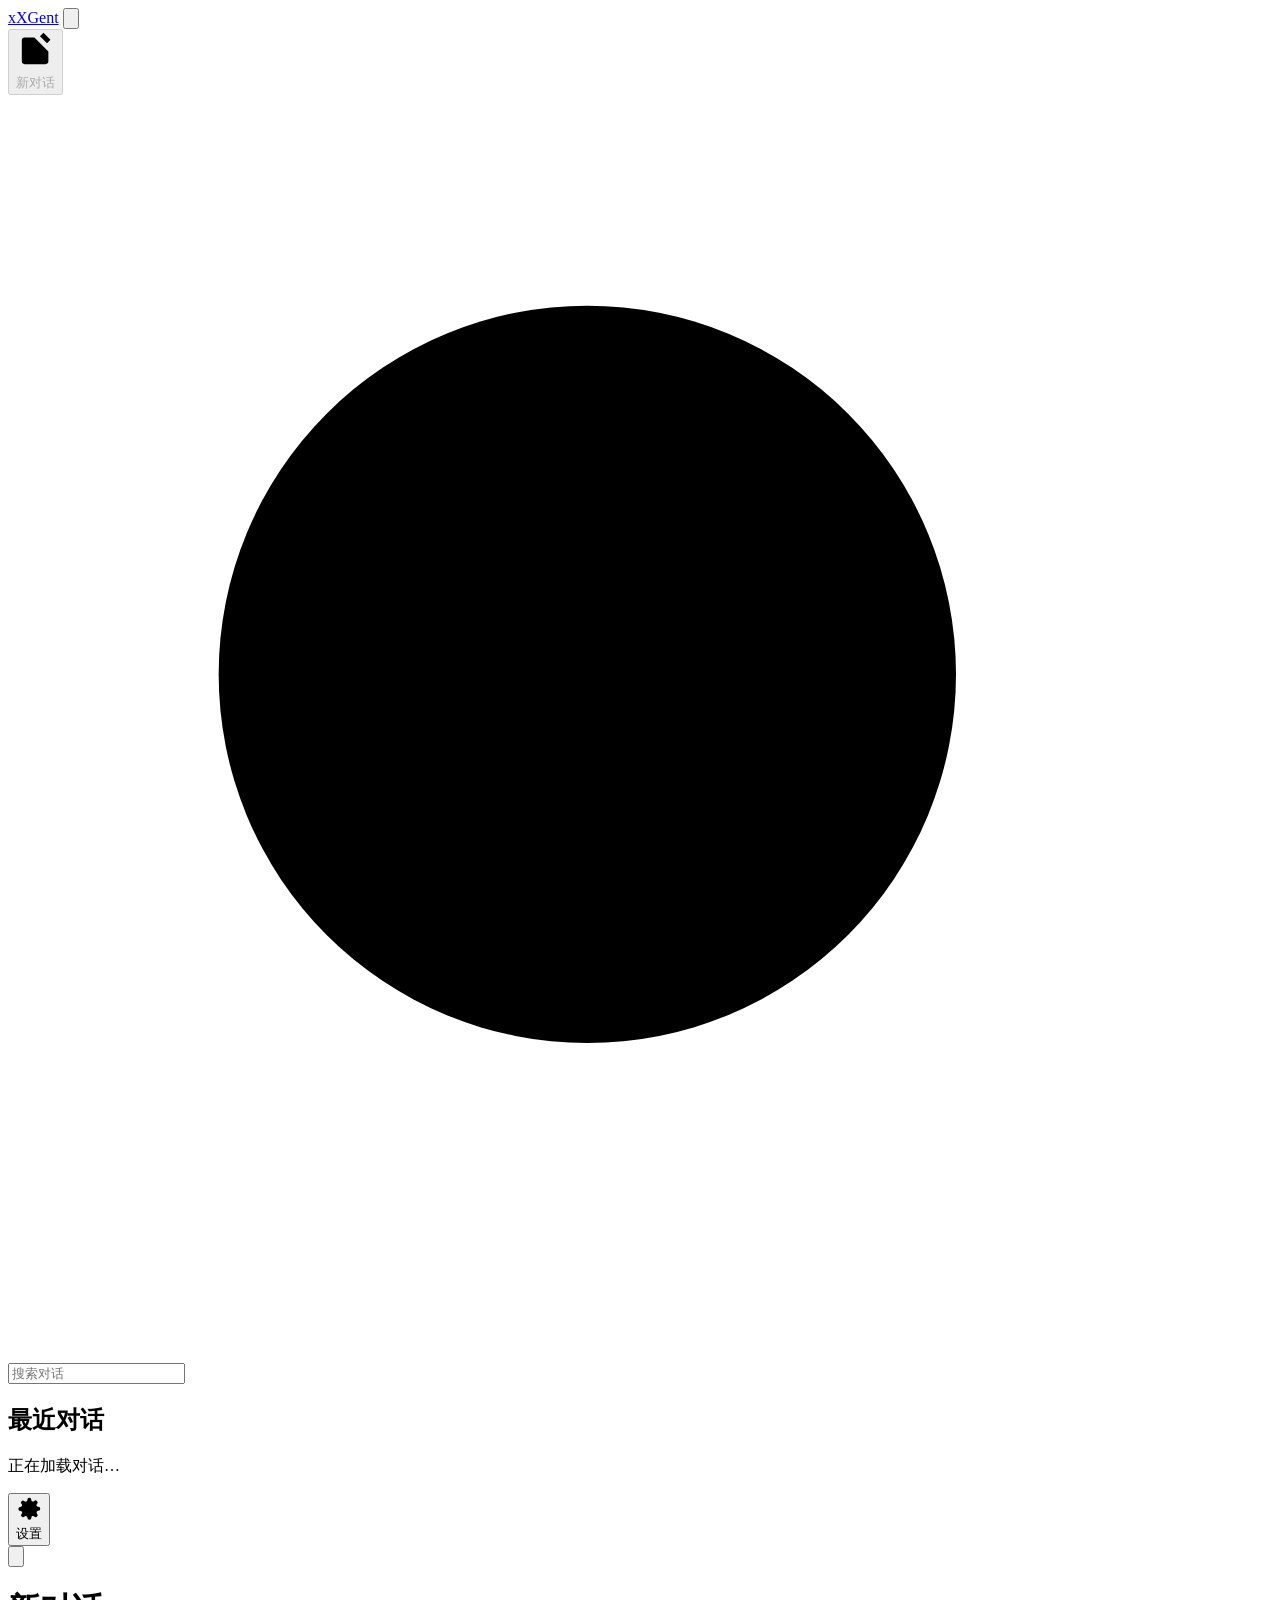
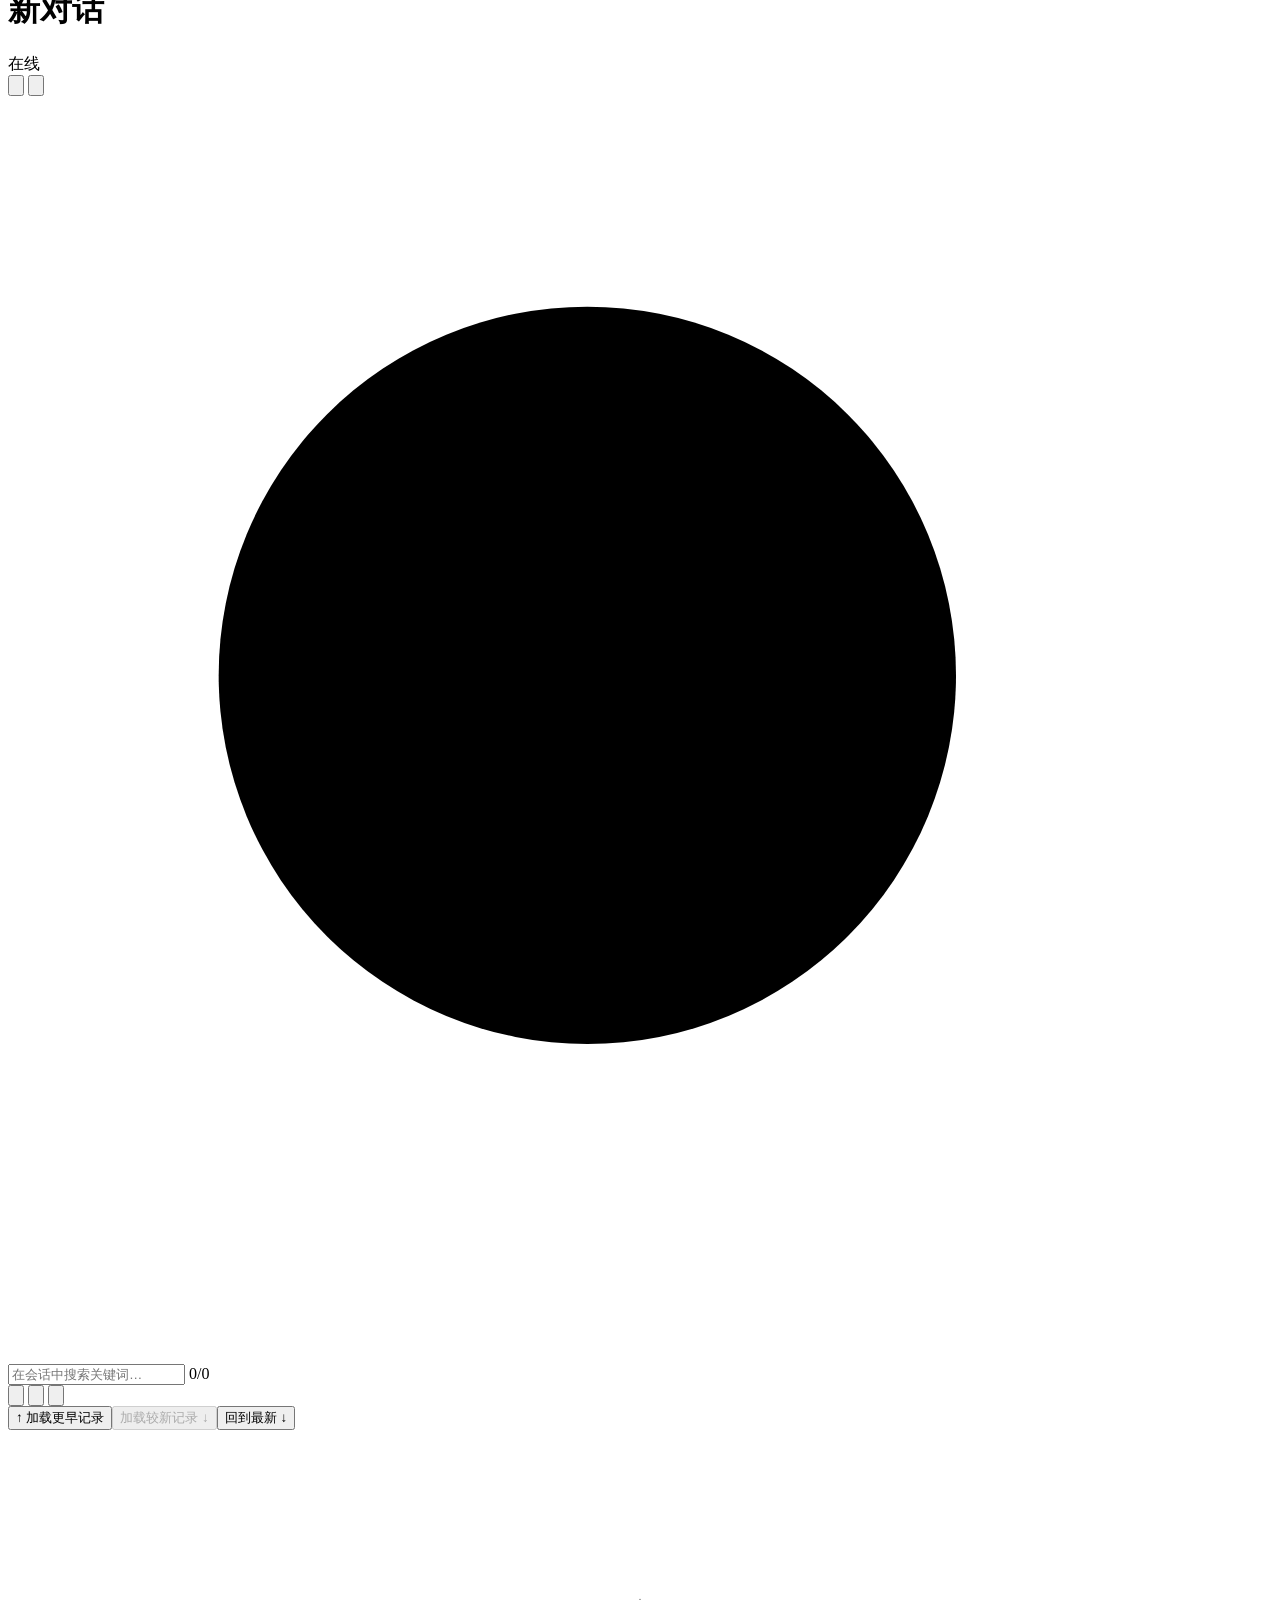
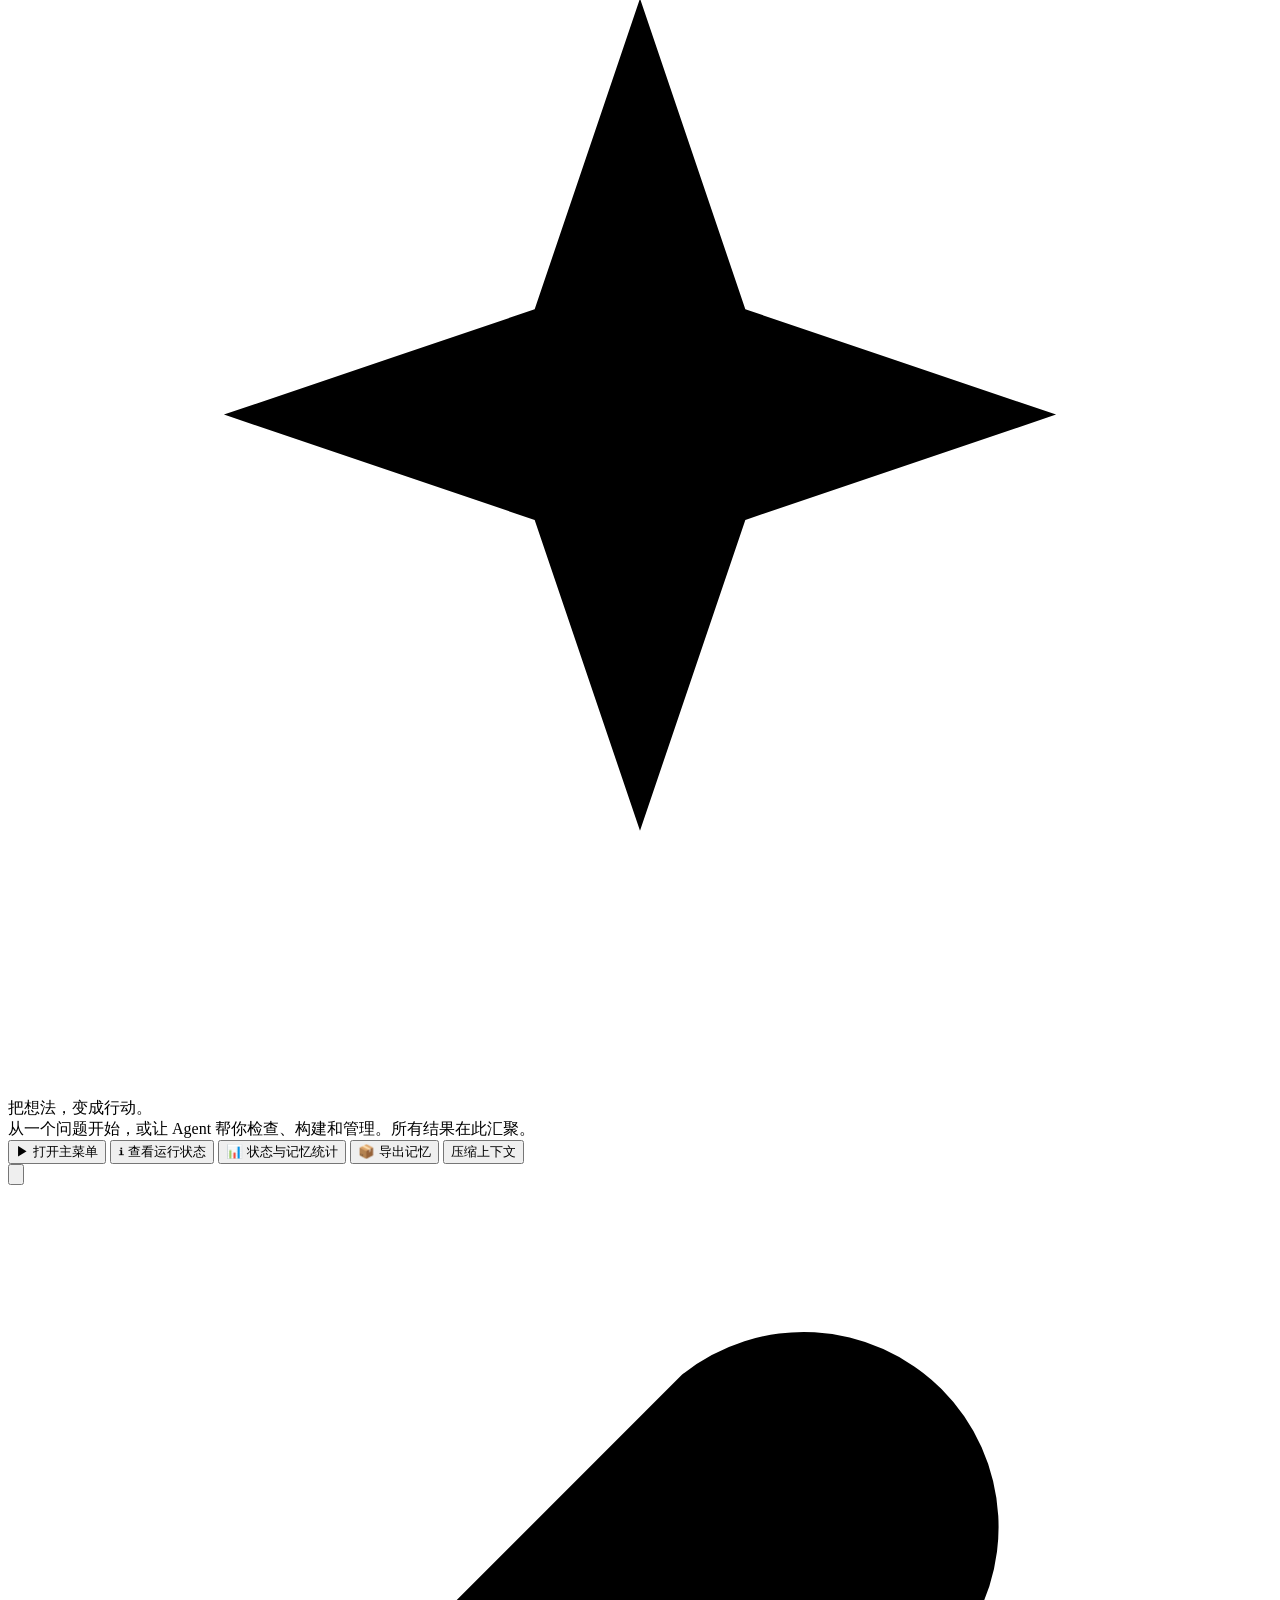
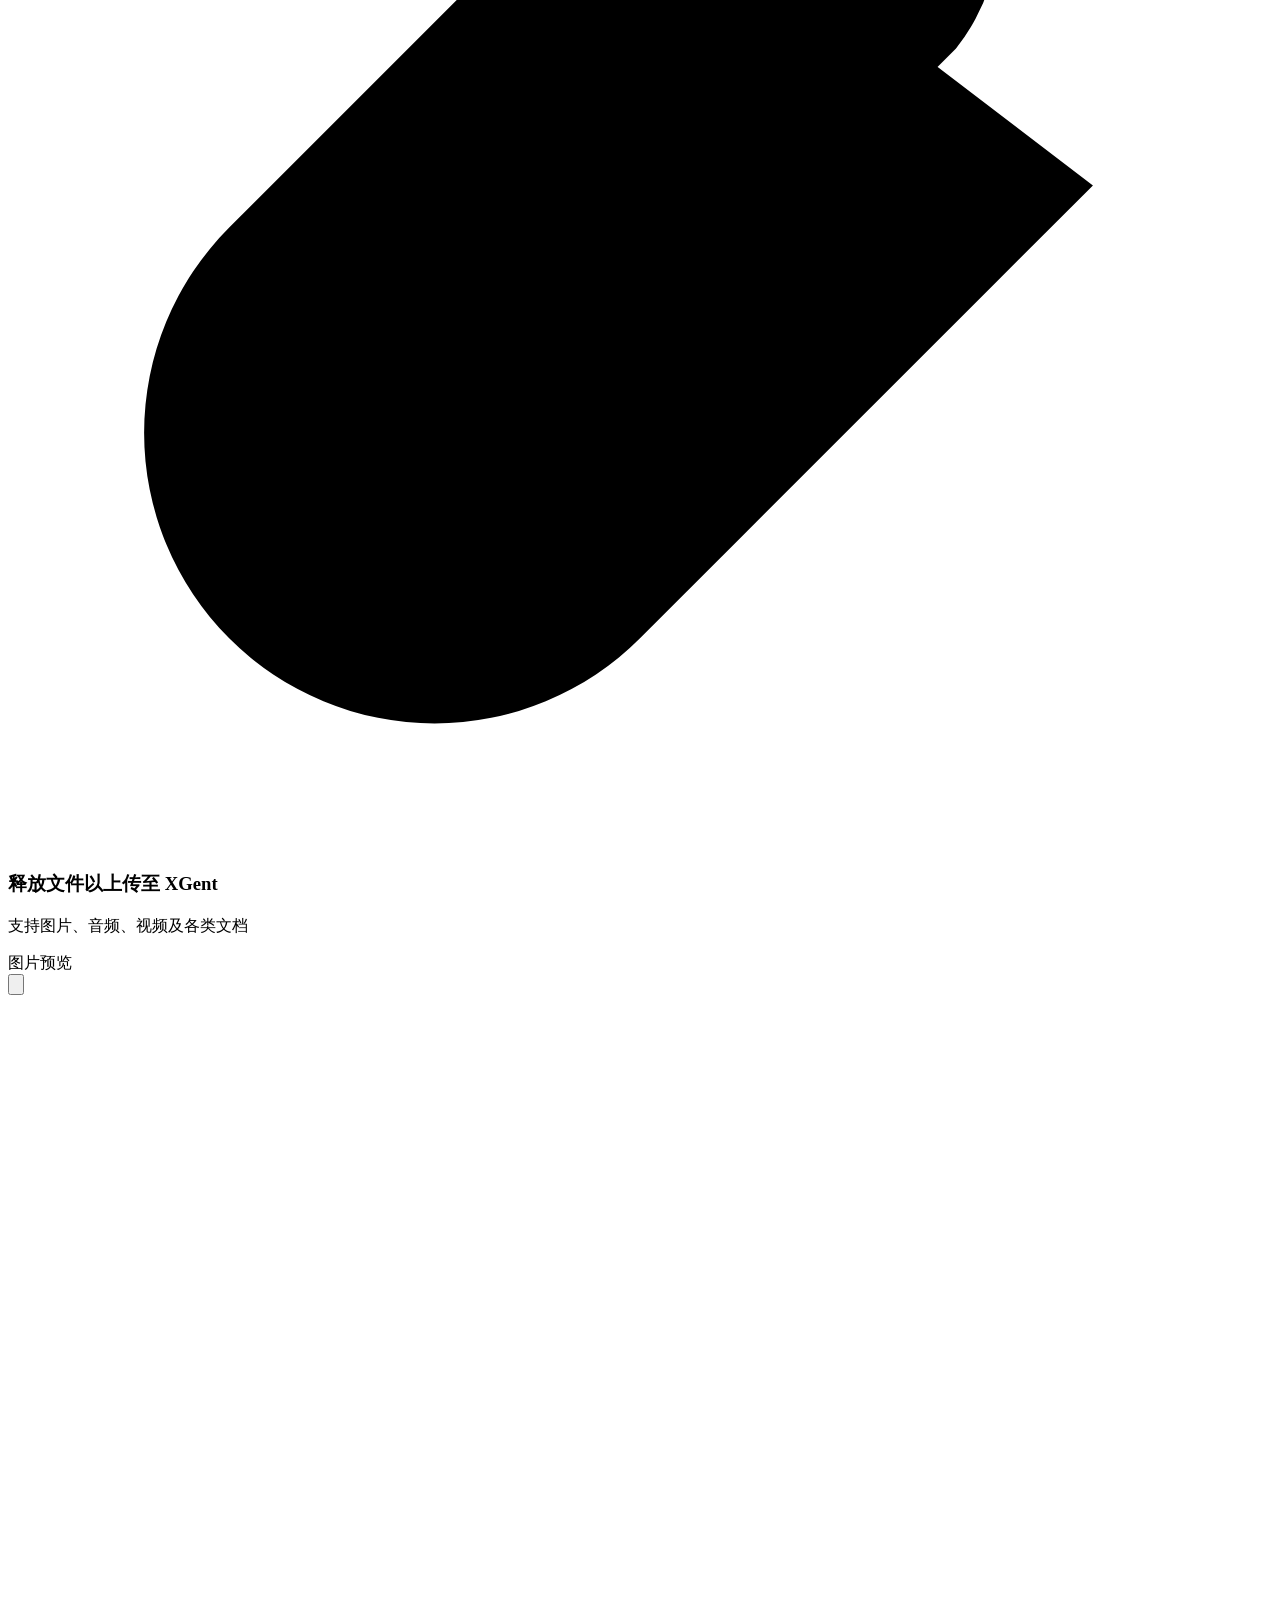
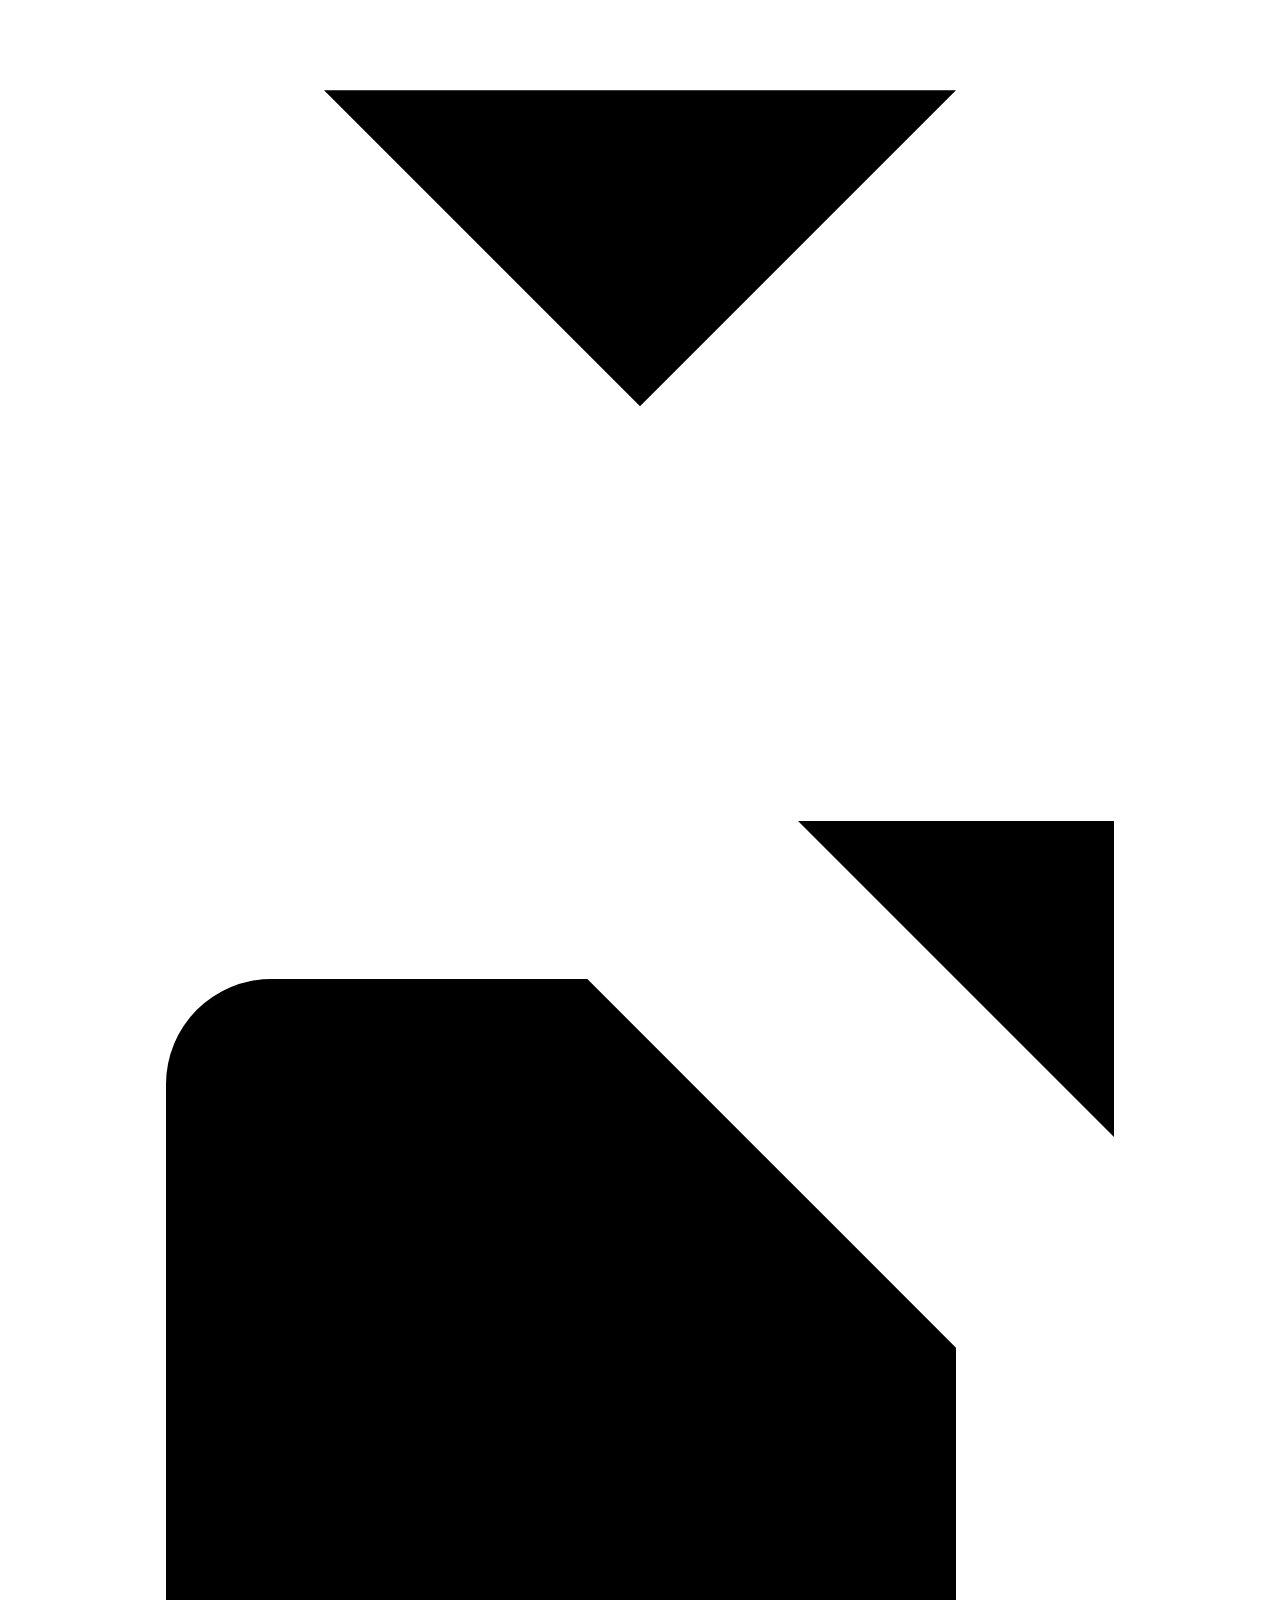
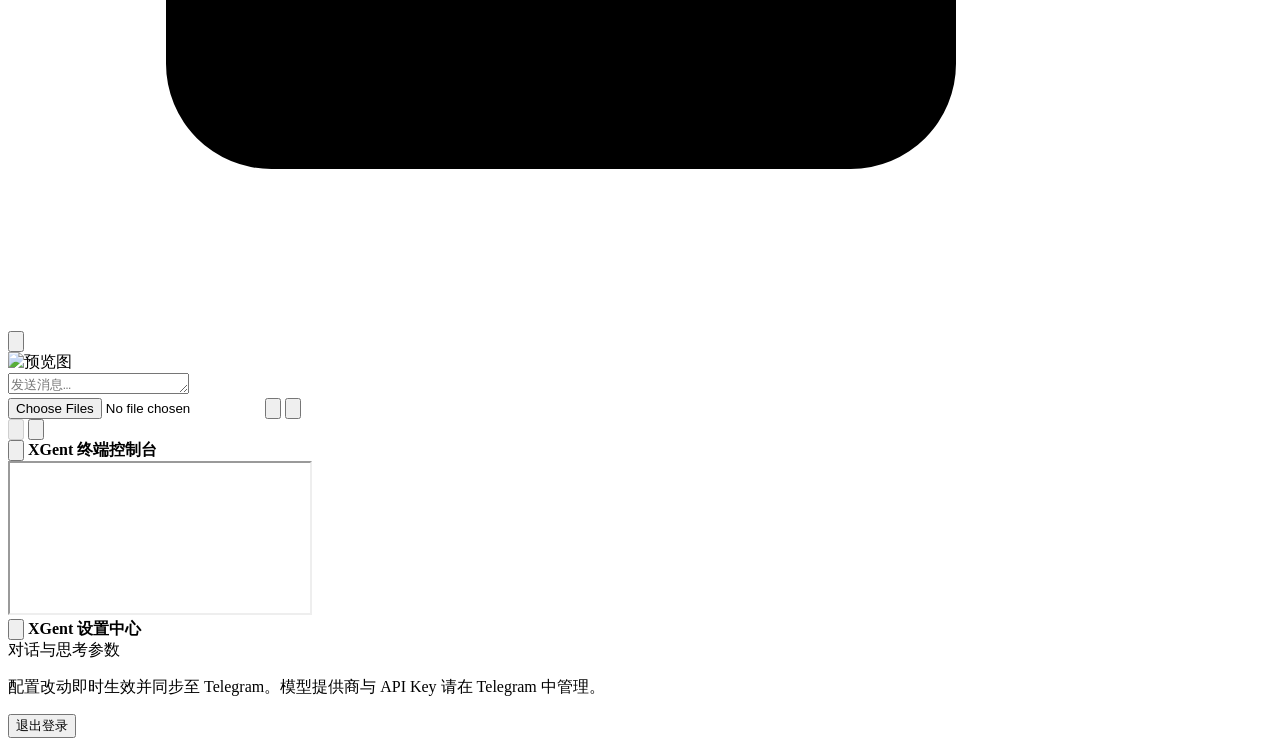
==== xgent_app/webui/index.html @ 4359e03e "改进 Web 排版与同步，支持三端消息排队及安全续接 合并原 f9a0527：保留 Web 排版、历史预加载、更新卡片原地操作、当前回复中途同步、可编辑附件与根级技能索引改进。新增 SQLite 文本" ====
<!DOCTYPE html>
<html lang="zh-CN">
<head>
<meta charset="utf-8">
<meta name="viewport" content="width=device-width, initial-scale=1, viewport-fit=cover">
<title>XGent Web Chat</title>
<script src="/vendor/telegram-web-app.js"></script>
<script src="/vendor/marked.umd.js"></script>
<link rel="stylesheet" href="/assets/chat.css">
<link rel="stylesheet" href="/assets/workbench.css">
<link rel="stylesheet" href="/assets/conversations.css">
<link rel="stylesheet" href="/assets/reading.css">
<link rel="stylesheet" href="/assets/knowledge.css">
</head>
<body data-page="chat">

<!-- SVG 精致图标库 -->
<svg width="0" height="0" style="position:absolute" aria-hidden="true">
  <defs>
    <g id="i-menu"><path d="M3.5 7h17M3.5 12h17M3.5 17h11"/></g>
    <g id="i-moon"><path d="M20.2 14.6A8.4 8.4 0 1 1 9.4 3.8a6.8 6.8 0 0 0 10.8 10.8Z"/></g>
    <g id="i-sun"><circle cx="12" cy="12" r="4"/><path d="M12 2.6v2M12 19.4v2M4.9 4.9l1.4 1.4M17.7 17.7l1.4 1.4M2.6 12h2M19.4 12h2M4.9 19.1l1.4-1.4M17.7 6.3l1.4-1.4"/></g>
    <g id="i-terminal"><rect x="2.7" y="4.2" width="18.6" height="15.6" rx="4"/><path d="m7.2 10 2.6 2.6-2.6 2.6M13.2 15.2h3.8"/></g>
    <g id="i-settings"><path d="M12 15.2a3.2 3.2 0 1 0 0-6.4 3.2 3.2 0 0 0 0 6.4Z"/><path d="M19.1 14.6a1.5 1.5 0 0 0 .3 1.65l.05.06a1.85 1.85 0 1 1-2.62 2.62l-.05-.06a1.5 1.5 0 0 0-1.65-.3 1.5 1.5 0 0 0-.91 1.37v.16a1.85 1.85 0 0 1-3.7 0v-.09a1.5 1.5 0 0 0-.98-1.37 1.5 1.5 0 0 0-1.65.3l-.06.06a1.85 1.85 0 1 1-2.62-2.62l.06-.06a1.5 1.5 0 0 0 .3-1.65 1.5 1.5 0 0 0-1.37-.9h-.16a1.85 1.85 0 0 1 0-3.7h.09a1.5 1.5 0 0 0 1.37-.99 1.5 1.5 0 0 0-.3-1.65l-.06-.05a1.85 1.85 0 1 1 2.62-2.62l.06.05a1.5 1.5 0 0 0 1.65.3h.07a1.5 1.5 0 0 0 .91-1.37v-.16a1.85 1.85 0 1 1 3.7 0v.09a1.5 1.5 0 0 0 .91 1.37 1.5 1.5 0 0 0 1.65-.3l.05-.05a1.85 1.85 0 1 1 2.62 2.62l-.05.06a1.5 1.5 0 0 0-.3 1.65v.07a1.5 1.5 0 0 0 1.37.91h.16a1.85 1.85 0 0 1 0 3.7h-.09a1.5 1.5 0 0 0-1.37.91Z"/></g>
    <g id="i-attach"><path d="M20.6 11.4 12 20a5.5 5.5 0 0 1-7.8-7.8l8.6-8.6a3.7 3.7 0 0 1 5.2 5.2l-8.6 8.6a1.85 1.85 0 0 1-2.6-2.6l7.9-7.9"/></g>
    <g id="i-send"><path d="M12 19.4V5.2M5.9 11.3 12 5.2l6.1 6.1"/></g>
    <g id="i-stop"><rect x="7" y="7" width="10" height="10" rx="2.6" fill="currentColor" stroke="none"/></g>
    <g id="i-close"><path d="M6.4 6.4 17.6 17.6M17.6 6.4 6.4 17.6"/></g>
    <g id="i-down"><path d="M12 4.8v14.4M6 13.2l6 6 6-6"/></g>
    <g id="i-up"><path d="M12 19.2V4.8M6 10.8l6-6 6 6"/></g>
    <g id="i-chev"><path d="m6.5 9.5 5.5 5.5 5.5-5.5"/></g>
    <g id="i-copy"><rect x="9.2" y="9.2" width="11.3" height="11.3" rx="2.8"/><path d="M5.6 14.8H5a2.5 2.5 0 0 1-2.5-2.5V5a2.5 2.5 0 0 1 2.5-2.5h7.3A2.5 2.5 0 0 1 14.8 5v.6"/></g>
    <g id="i-check"><path d="m5 12.6 4.6 4.6L19 6.6"/></g>
    <g id="i-spark"><path d="M12 3.2 14 9.1l5.9 2-5.9 2-2 5.9-2-5.9-5.9-2 5.9-2 2-5.9Z"/></g>
    <g id="i-search"><circle cx="11" cy="11" r="7"/><path d="m20 20-3.5-3.5"/></g>
    <g id="i-quote"><path d="M3 11V7a4 4 0 0 1 4-4h1M3 11a4 4 0 0 0 4 4h1v-4H3ZM13 11V7a4 4 0 0 1 4-4h1M13 11a4 4 0 0 0 4 4h1v-4h-5Z"/></g>
    <g id="i-speaker"><path d="M11 5 6 9H2v6h4l5 4V5ZM15.5 8.5a5 5 0 0 1 0 7M19 5a9 9 0 0 1 0 14"/></g>
    <g id="i-wrap"><path d="M4 6h16M4 12h13a3 3 0 0 1 0 6H11m2-3-3 3 3 3M4 18h3"/></g>
    <g id="i-zoom-in"><circle cx="11" cy="11" r="7"/><path d="m20 20-3.5-3.5M11 8v6M8 11h6"/></g>
    <g id="i-rotate"><path d="M21.5 2v6h-6M21.34 15.57a9 9 0 1 1-.57-8.38l6.67-5.19"/></g>
    <g id="i-external"><path d="M18 13v6a2 2 0 0 1-2 2H5a2 2 0 0 1-2-2V8a2 2 0 0 1 2-2h6M15 3h6v6M10 14 21 3"/></g>
  </defs>
</svg>

<aside id="wb-nav" aria-label="对话与工作台">
  <div class="conv-brand-row">
    <a class="wb-brand" href="#/chat"><span class="wb-mark">x</span><span>XGent</span></a>
    <button id="conversation-drawer-close" class="conv-icon-button" type="button" aria-label="关闭对话列表" title="关闭对话列表"><svg class="icon" viewBox="0 0 24 24" aria-hidden="true"><use href="#i-close"/></svg></button>
  </div>
  <button id="conversation-new" class="conv-new" type="button" disabled><svg class="icon" viewBox="0 0 24 24" aria-hidden="true"><path d="M13.5 5.5 18.5.5l5 5-5 5M16 3 5 14l-1 6 6-1L21 8M12 4H5a2 2 0 0 0-2 2v15a2 2 0 0 0 2 2h15a2 2 0 0 0 2-2v-7" transform="translate(1 0) scale(.86)"/></svg><span>新对话</span></button>
  <div class="conv-search-wrap">
    <svg class="icon" viewBox="0 0 24 24" aria-hidden="true"><use href="#i-search"/></svg>
    <input id="conversation-search" type="search" aria-label="搜索对话" placeholder="搜索对话" autocomplete="off" spellcheck="false">
    <button id="conversation-search-clear" class="conv-icon-button" type="button" aria-label="清除对话搜索" hidden><svg class="icon" viewBox="0 0 24 24" aria-hidden="true"><use href="#i-close"/></svg></button>
  </div>
  <div class="conv-section-head"><h2 id="conversation-list-title">最近对话</h2><button id="conversation-view-back" type="button" hidden>返回最近</button></div>
  <div id="conversation-sync-error" class="conv-sync-error" role="status" hidden></div>
  <div id="conversation-scroll" class="conv-scroll">
    <div id="conversation-list" aria-labelledby="conversation-list-title" aria-busy="true"><p class="conv-list-hint">正在加载对话…</p></div>
  </div>
  <div class="workspace-dock">
    <button id="workspace-settings" type="button" aria-label="设置与工作台" aria-haspopup="menu" aria-controls="workspace-menu" aria-expanded="false"><svg class="icon" viewBox="0 0 24 24" aria-hidden="true"><use href="#i-settings"/></svg><span>设置</span></button>
    <div id="workspace-menu" role="menu" aria-label="设置与工作台" hidden>
      <div class="workspace-menu-label">工作台</div>
      <nav id="wb-nav-links" aria-label="工作台导航"></nav>
      <div class="workspace-menu-label">对话与账户</div>
  <button id="conversation-archive-view" class="conv-archive-link" type="button"><svg class="icon" viewBox="0 0 24 24" aria-hidden="true"><path d="M4 8h16v12H4zM3 4h18v4H3zM10 12h4"/></svg><span>已归档</span><span id="conversation-archive-count" class="conv-count" hidden></span></button>
      <button id="btn-search" type="button" role="menuitem" title="查找消息 (Ctrl+F)" aria-label="查找消息"><svg class="icon" viewBox="0 0 24 24" aria-hidden="true"><use href="#i-search"/></svg><span>查找当前对话</span></button>
      <button id="btn-settings" type="button" role="menuitem" aria-label="偏好与安全"><svg class="icon" viewBox="0 0 24 24" aria-hidden="true"><use href="#i-settings"/></svg><span>偏好与安全</span></button>
      <button id="wb-logout" type="button" role="menuitem" aria-label="退出登录"><svg class="icon" viewBox="0 0 24 24" aria-hidden="true"><path d="M10 4H4v16h6M14 8l4 4-4 4M8 12h10"/></svg><span>退出登录</span></button>
    </div>
  </div>
</aside>
<div id="conversation-backdrop" aria-hidden="true" hidden></div>
<div id="wb-shell">
<div id="header">
  <button id="conversation-drawer-toggle" class="conv-drawer-toggle icon-btn" type="button" aria-label="对话记录" title="展开或收起对话记录" aria-controls="wb-nav" aria-expanded="false"><svg class="icon" viewBox="0 0 24 24" aria-hidden="true"><use href="#i-menu"/></svg></button>
  <div class="header-info"><div class="header-text">
    <h1 id="wb-conversation-title" title="新对话">新对话</h1><span id="wb-page-title" hidden></span>
    <div class="bot-status" id="status-text"><span class="conn-dot" id="conn-dot"></span> 在线</div>
    <span class="bot-name" hidden>XGent</span><span id="bot-avatar" hidden>X</span>
  </div><span id="conversation-current-status" class="conv-title-status" hidden>正在生成</span></div>
  <button id="btn-theme" class="icon-btn" type="button" title="切换主题" aria-label="切换主题"><svg class="icon" viewBox="0 0 24 24" aria-hidden="true"><use href="#i-moon"/></svg></button>
  <button id="btn-terminal" class="icon-btn" type="button" title="终端" aria-label="终端"><svg class="icon" viewBox="0 0 24 24" aria-hidden="true"><use href="#i-terminal"/></svg></button>
  <span class="model-pill" id="model-pill" hidden>AI</span>
</div>

<!-- 查找栏 -->
<div id="search-bar">
  <div class="search-input-wrap">
    <svg class="icon" viewBox="0 0 24 24"><use href="#i-search"/></svg>
    <input type="text" id="search-input" placeholder="在会话中搜索关键词…">
    <span class="search-count" id="search-count">0/0</span>
  </div>
  <div class="search-actions">
    <button class="search-btn" id="search-prev" title="上一条"><svg class="icon" viewBox="0 0 24 24"><use href="#i-up"/></svg></button>
    <button class="search-btn" id="search-next" title="下一条"><svg class="icon" viewBox="0 0 24 24"><use href="#i-down"/></svg></button>
    <button class="search-btn" id="search-close" title="关闭"><svg class="icon" viewBox="0 0 24 24"><use href="#i-close"/></svg></button>
  </div>
</div>

<section id="wb-chat" aria-label="对话">
<div id="conversation-running" class="conv-running" role="status" hidden></div>
<div id="wb-history-controls"><button id="wb-earlier">↑ 加载更早记录</button><button id="wb-newer" disabled>加载较新记录 ↓</button><span id="wb-history-state" role="status"></span><button id="wb-latest">回到最新 ↓</button></div>
<main id="log" aria-label="消息记录"></main>

<div id="empty-state" class="hidden">
  <div class="mark"><svg class="icon" viewBox="0 0 24 24"><use href="#i-spark"/></svg></div>
  <div class="title">把想法，变成行动。</div>
  <div class="desc">从一个问题开始，或让 Agent 帮你检查、构建和管理。所有结果在此汇聚。</div>
  <div class="chips">
    <button class="chip" type="button" data-cmd="/start">▶ 打开主菜单</button>
    <button class="chip" type="button" data-cmd="/status">ℹ 查看运行状态</button>
    <button class="chip" type="button" data-cmd="/show_chat_info">📊 状态与记忆统计</button>
    <button class="chip" type="button" data-cmd="/export">📦 导出记忆</button>
    <button class="chip" type="button" data-cmd="/compress">压缩上下文</button>
  </div>
</div>

<div id="source-navigation" role="status" hidden></div>
<div id="typing" class="hidden"><span></span><span></span><span></span></div>

<button id="scroll-bottom" title="滚动到底部" aria-label="滚动到底部"><svg class="icon" viewBox="0 0 24 24"><use href="#i-down"/></svg></button>

</section>
<section id="wb-page" tabindex="-1" hidden></section>
<!-- 全局拖拽遮罩 -->
<div id="drop-overlay">
  <div class="drop-box">
    <svg class="icon" viewBox="0 0 24 24"><use href="#i-attach"/></svg>
    <h3>释放文件以上传至 XGent</h3>
    <p>支持图片、音频、视频及各类文档</p>
  </div>
</div>

<!-- 图片全屏灯箱 -->
<div id="lightbox">
  <div class="lightbox-bar">
    <span class="lightbox-title" id="lightbox-filename">图片预览</span>
    <div class="lightbox-tools">
      <button class="lightbox-btn" id="lightbox-rotate" title="旋转 90°"><svg class="icon" viewBox="0 0 24 24"><use href="#i-rotate"/></svg></button>
      <a class="lightbox-btn" id="lightbox-dl" download title="下载原图"><svg class="icon" viewBox="0 0 24 24"><use href="#i-down"/></svg></a>
      <a class="lightbox-btn" id="lightbox-ext" target="_blank" rel="noopener noreferrer" title="新标签打开"><svg class="icon" viewBox="0 0 24 24"><use href="#i-external"/></svg></a>
      <button class="lightbox-btn" id="lightbox-close" title="关闭 (Esc)"><svg class="icon" viewBox="0 0 24 24"><use href="#i-close"/></svg></button>
    </div>
  </div>
  <div class="lightbox-img-wrap">
    <img id="lightbox-img" src="" alt="预览图">
  </div>
</div>

<footer>
  <div id="composer">
    <section id="message-queue" aria-label="待发消息" hidden></section>
    <div class="composer-card">
      <div id="pending-files" class="pending-files hidden"></div>
      <div class="input-wrap">
        <textarea id="input" rows="1" placeholder="发送消息…" aria-label="消息"></textarea>
      </div>
      <div class="composer-row">
        <input type="file" id="file-input" class="hidden" multiple>
        <button id="btn-composer-menu" class="icon-btn" type="button" title="命令菜单 (Ctrl / ⌘ K)" aria-label="命令菜单" aria-expanded="false" aria-controls="composer-commands"><svg class="icon" viewBox="0 0 24 24" aria-hidden="true"><use href="#i-menu"/></svg></button>
        <button id="btn-attach" class="icon-btn" title="添加附件或拖入文件" aria-label="附件"><svg class="icon" viewBox="0 0 24 24"><use href="#i-attach"/></svg></button>
        <div id="wb-chat-controls" aria-label="模型与生成设置"></div>
        <button id="btn-send" class="send-btn" disabled title="发送消息 (Enter)" aria-label="发送"><svg class="icon" viewBox="0 0 24 24"><use href="#i-send"/></svg></button>
        <button id="btn-stop" class="stop-btn hidden" title="停止生成" aria-label="停止"><svg class="icon" viewBox="0 0 24 24"><use href="#i-stop"/></svg></button>
      </div>
    </div>
    <div id="composer-options-popover" aria-label="输入选项" hidden></div>
    <p id="composer-option-error" role="status" hidden></p>
    <section id="composer-commands" aria-label="命令列表" hidden></section>
    <div id="cmd-suggest" class="cmd-suggest hidden"></div>
  </div>
</footer>

<!-- 终端内嵌模态层 -->
<div id="terminal-modal">
  <div class="term-head">
    <button id="btn-close-terminal" class="icon-btn" title="返回聊天" aria-label="返回聊天"><svg class="icon" viewBox="0 0 24 24"><use href="#i-close"/></svg></button>
    <strong>XGent 终端控制台</strong>
  </div>
  <iframe id="terminal-iframe" src="about:blank"></iframe>
</div>

<!-- 设置面板 -->
<div id="settings">
  <div class="settings-head">
    <button id="btn-close-settings" class="icon-btn" aria-label="返回"><svg class="icon" viewBox="0 0 24 24"><use href="#i-close"/></svg></button>
    <strong>XGent 设置中心</strong>
  </div>
  <div class="settings-body">
    <div class="section-label">对话与思考参数</div>
    <div class="card" id="settings-rows"></div>
    <p class="hint">配置改动即时生效并同步至 Telegram。模型提供商与 API Key 请在 Telegram 中管理。</p>
    <button id="btn-logout" class="btn-danger-row">退出登录</button>
  </div>
</div>

</div>
<aside id="wb-detail" aria-label="详情" hidden><div id="wb-resizer" role="separator" aria-label="调整详情宽度" tabindex="0"></div><header><span id="wb-detail-title">详情</span><button id="wb-detail-close" aria-label="关闭详情">×</button></header><div id="wb-detail-body"></div></aside>

<dialog id="wb-dialog" aria-labelledby="wb-dialog-title"><header><h2 id="wb-dialog-title"></h2><button id="wb-dialog-close" aria-label="关闭">×</button></header><div id="wb-dialog-body"></div></dialog>
<div id="conversation-item-menu" class="conv-item-menu" role="menu" aria-label="对话操作" hidden></div>
<dialog id="conversation-rename-dialog" class="conv-dialog" aria-labelledby="conversation-rename-title">
  <form id="conversation-rename-form">
    <div class="conv-dialog-heading"><h2 id="conversation-rename-title">重命名对话</h2><button id="conversation-rename-close" class="conv-icon-button" type="button" aria-label="关闭重命名"><svg class="icon" viewBox="0 0 24 24" aria-hidden="true"><use href="#i-close"/></svg></button></div>
    <label for="conversation-rename-input">对话名称</label>
    <input id="conversation-rename-input" name="name" type="text" maxlength="80" required autocomplete="off">
    <p id="conversation-rename-error" role="alert" hidden></p>
    <div class="conv-dialog-actions"><button id="conversation-rename-cancel" type="button">取消</button><button id="conversation-rename-save" class="conv-save" type="submit">保存</button></div>
  </form>
</dialog>
<div id="conversation-feedback" class="conv-feedback" role="status" aria-live="polite" hidden></div>
<!-- 登录弹窗 -->
<dialog id="login">
  <div class="login-card">
    <div class="login-icon">X</div>
    <h2>XGent Web</h2>
    <p class="login-sub" id="login-sub">请输入访问密码以继续</p>
    <div class="err" id="login-err"></div>
    <input type="password" id="password" placeholder="访问密码" autocomplete="current-password">
    <button class="btn-primary" id="btn-login">登 录</button>
  </div>
  <div class="login-foot" id="login-foot">在 Telegram 中通过菜单按钮打开可免密直接登录</div>
</dialog>

<div id="toast"></div>

<script type="module" src="/assets/chat.js"></script>
<script type="module" src="/assets/conversations.js"></script>
<script type="module" src="/assets/workbench.js"></script>
</body>
</html>
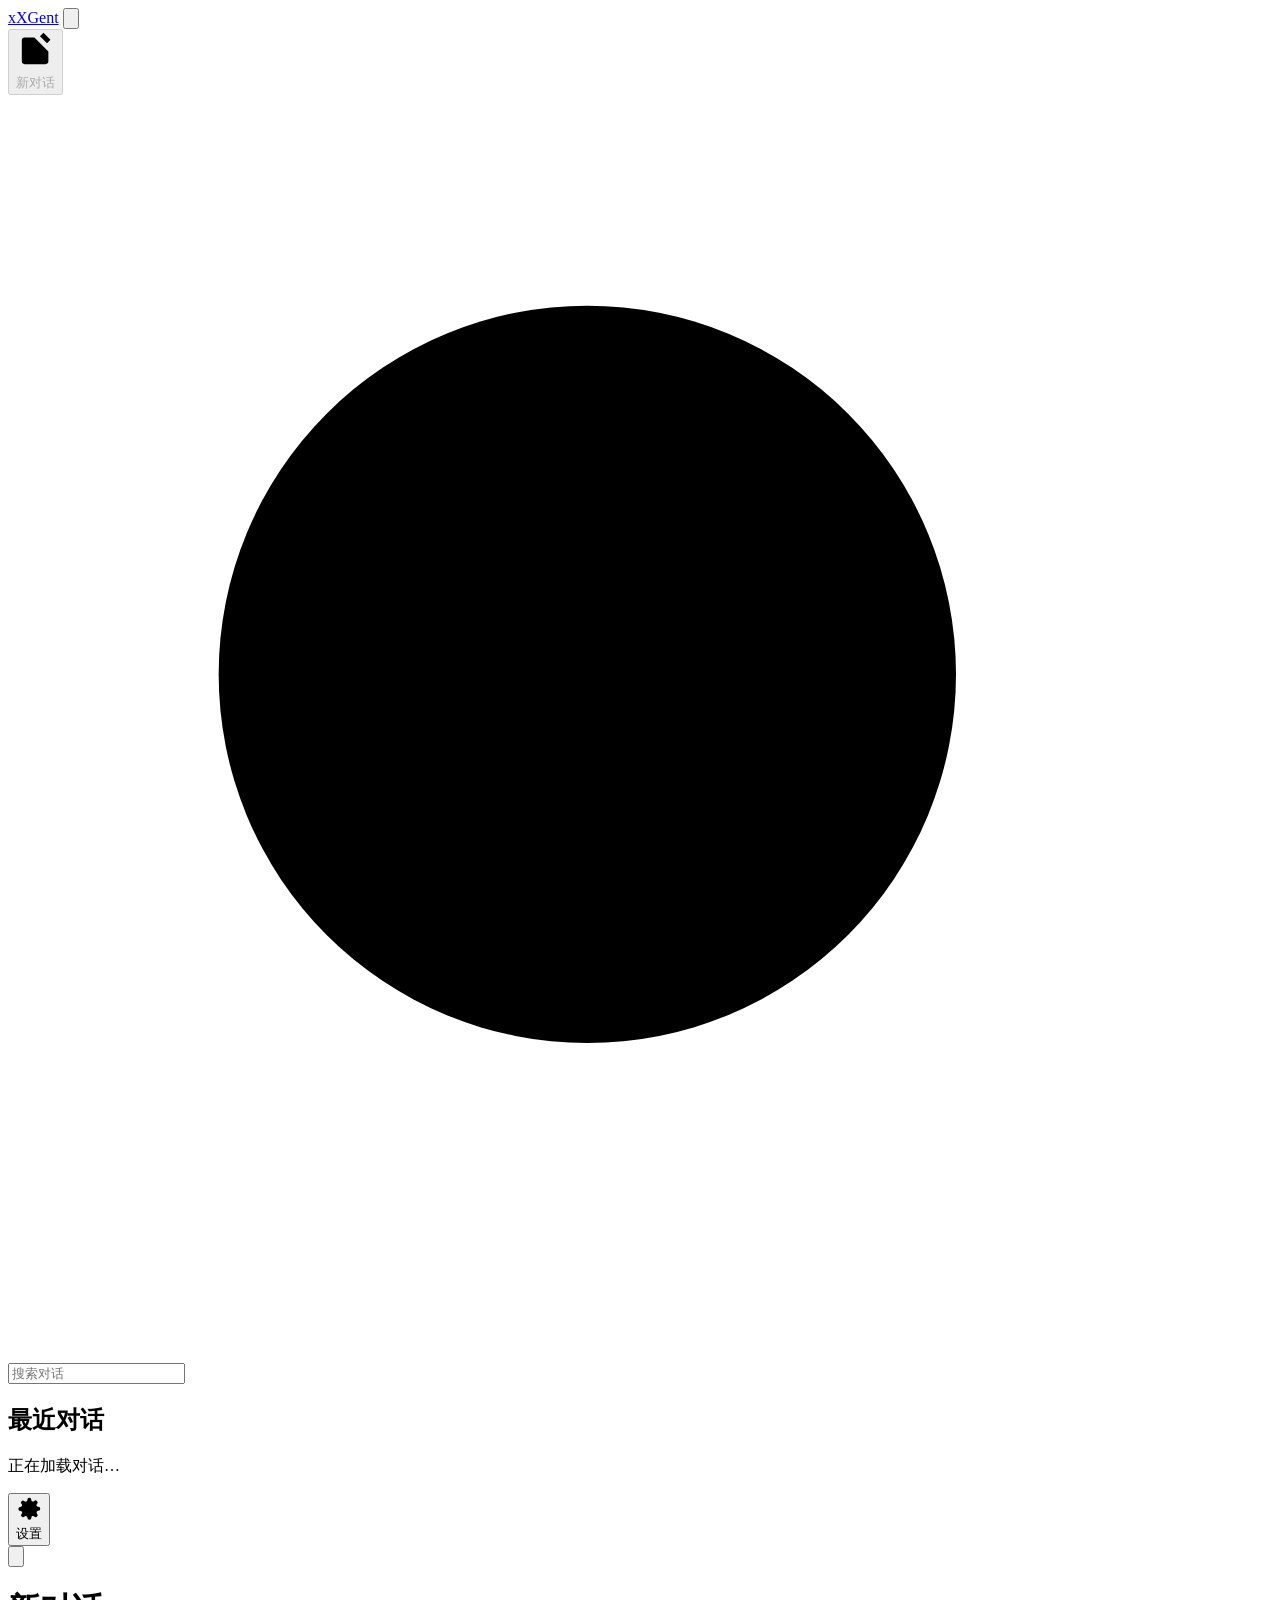
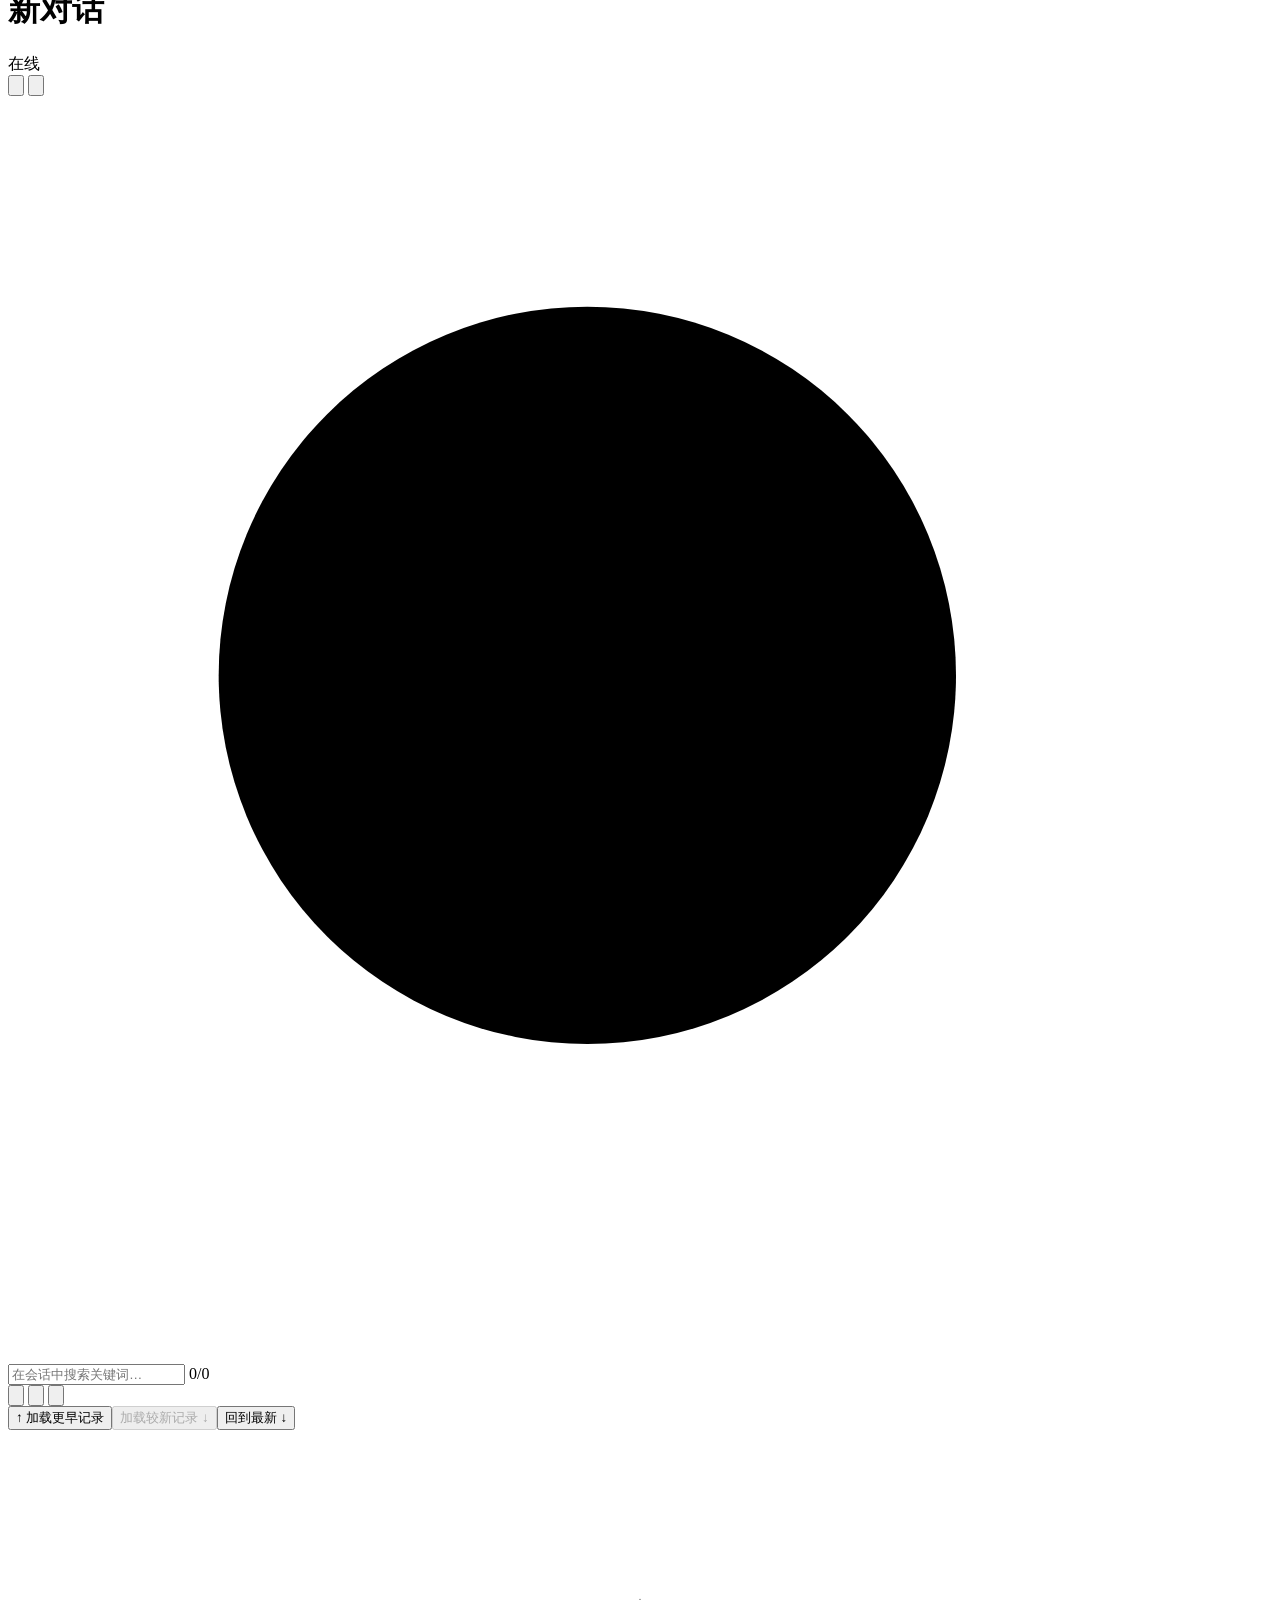
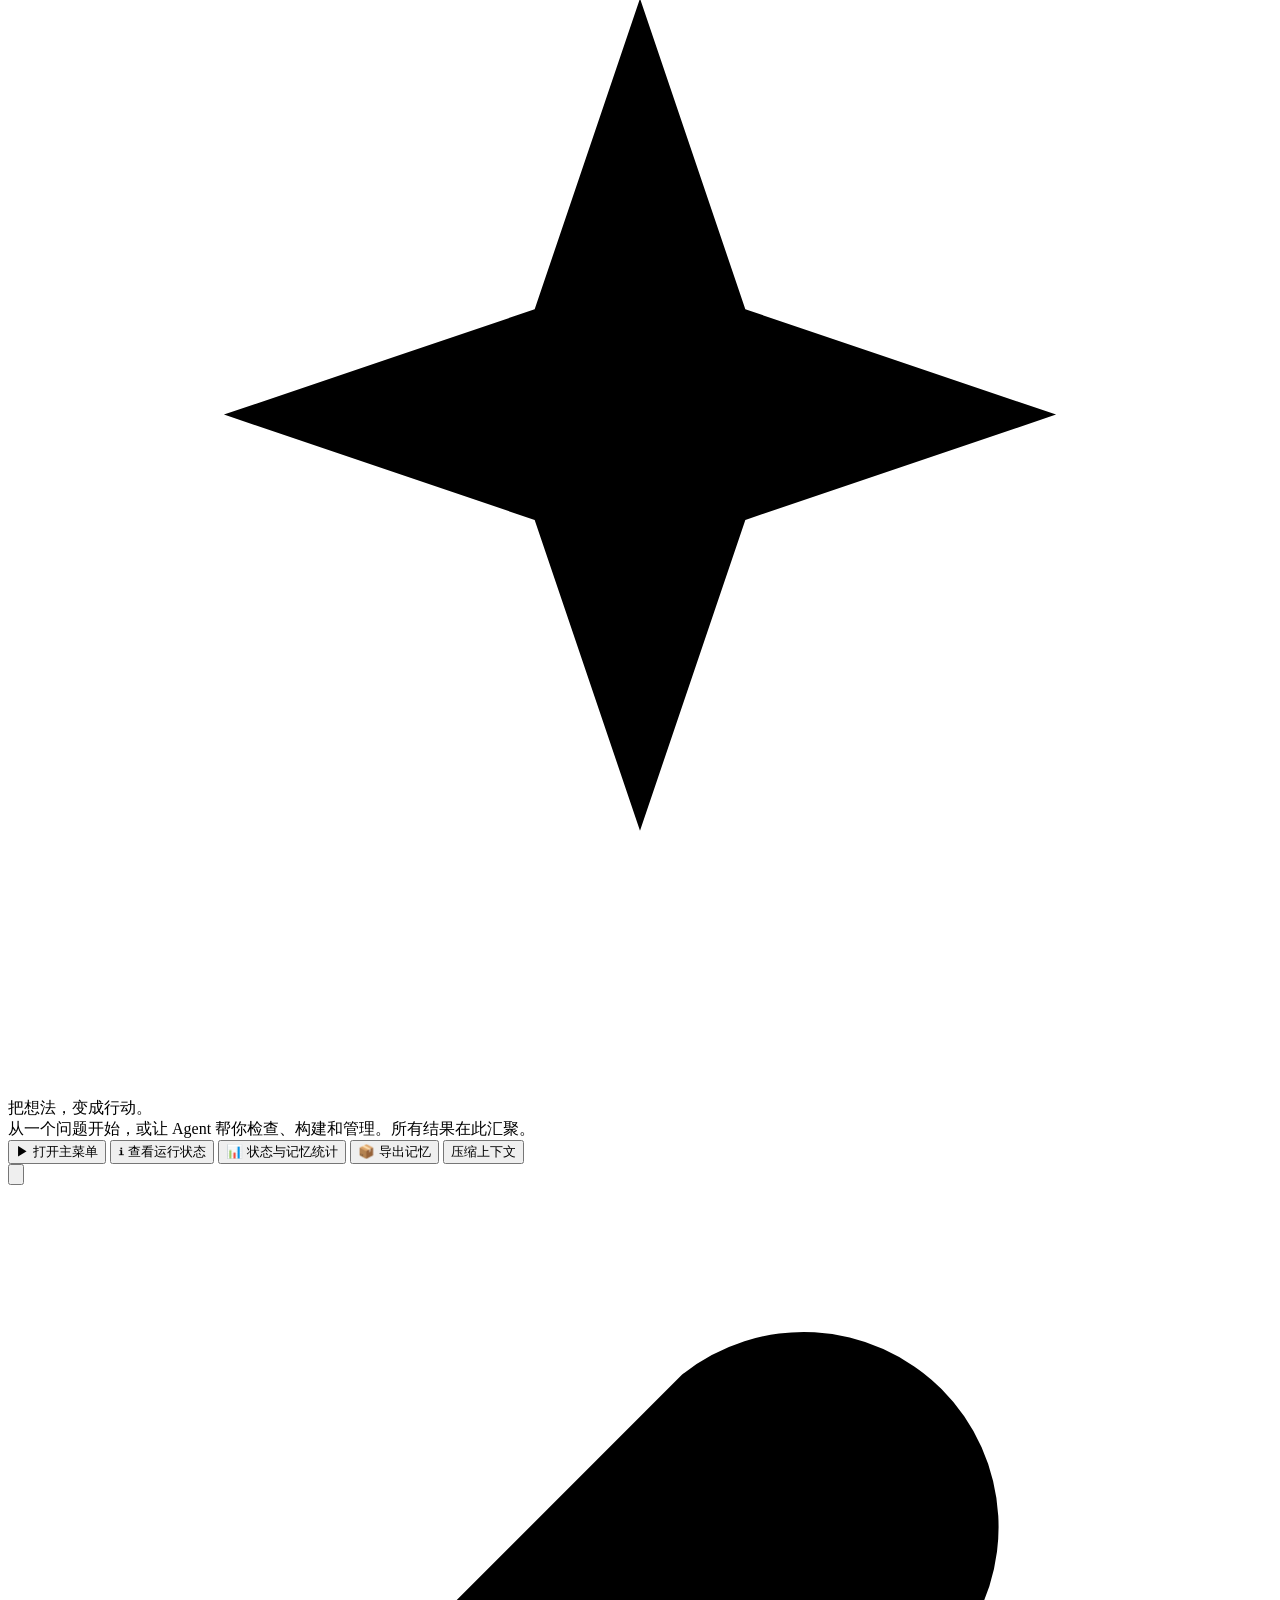
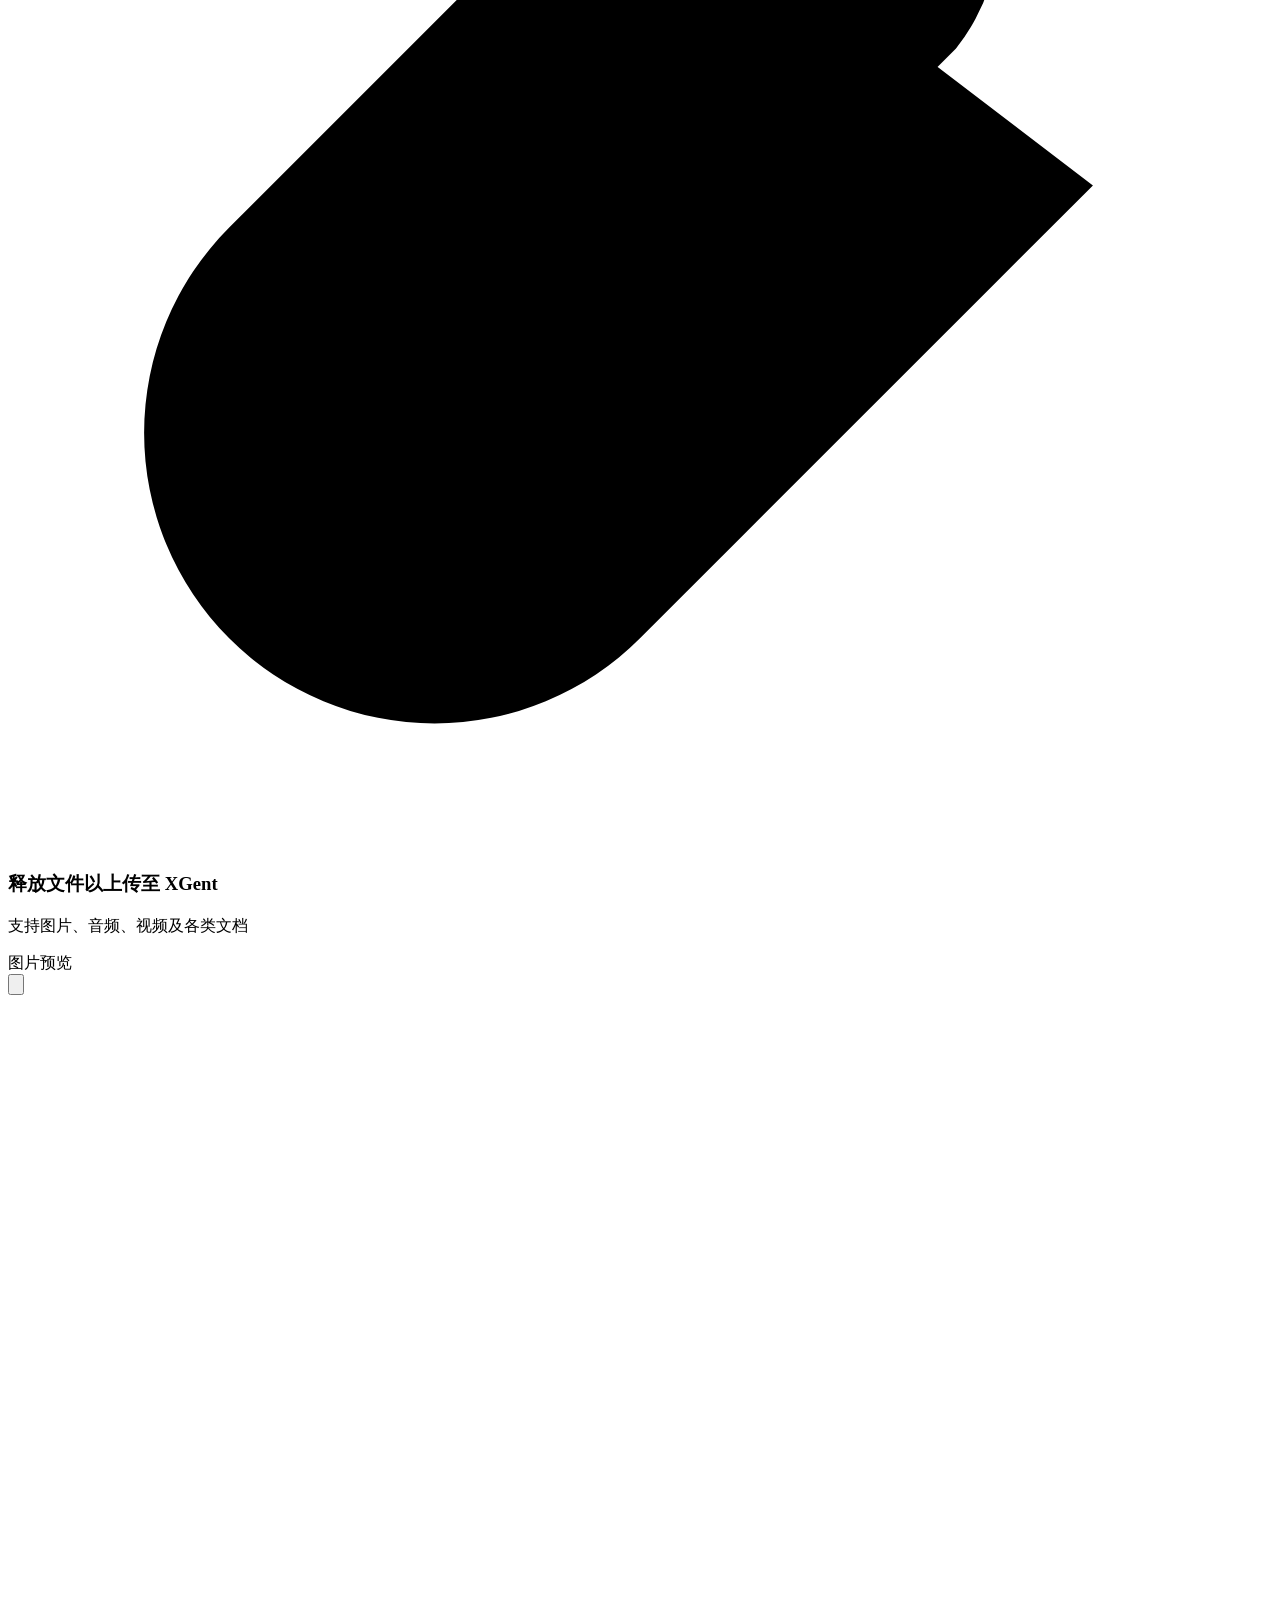
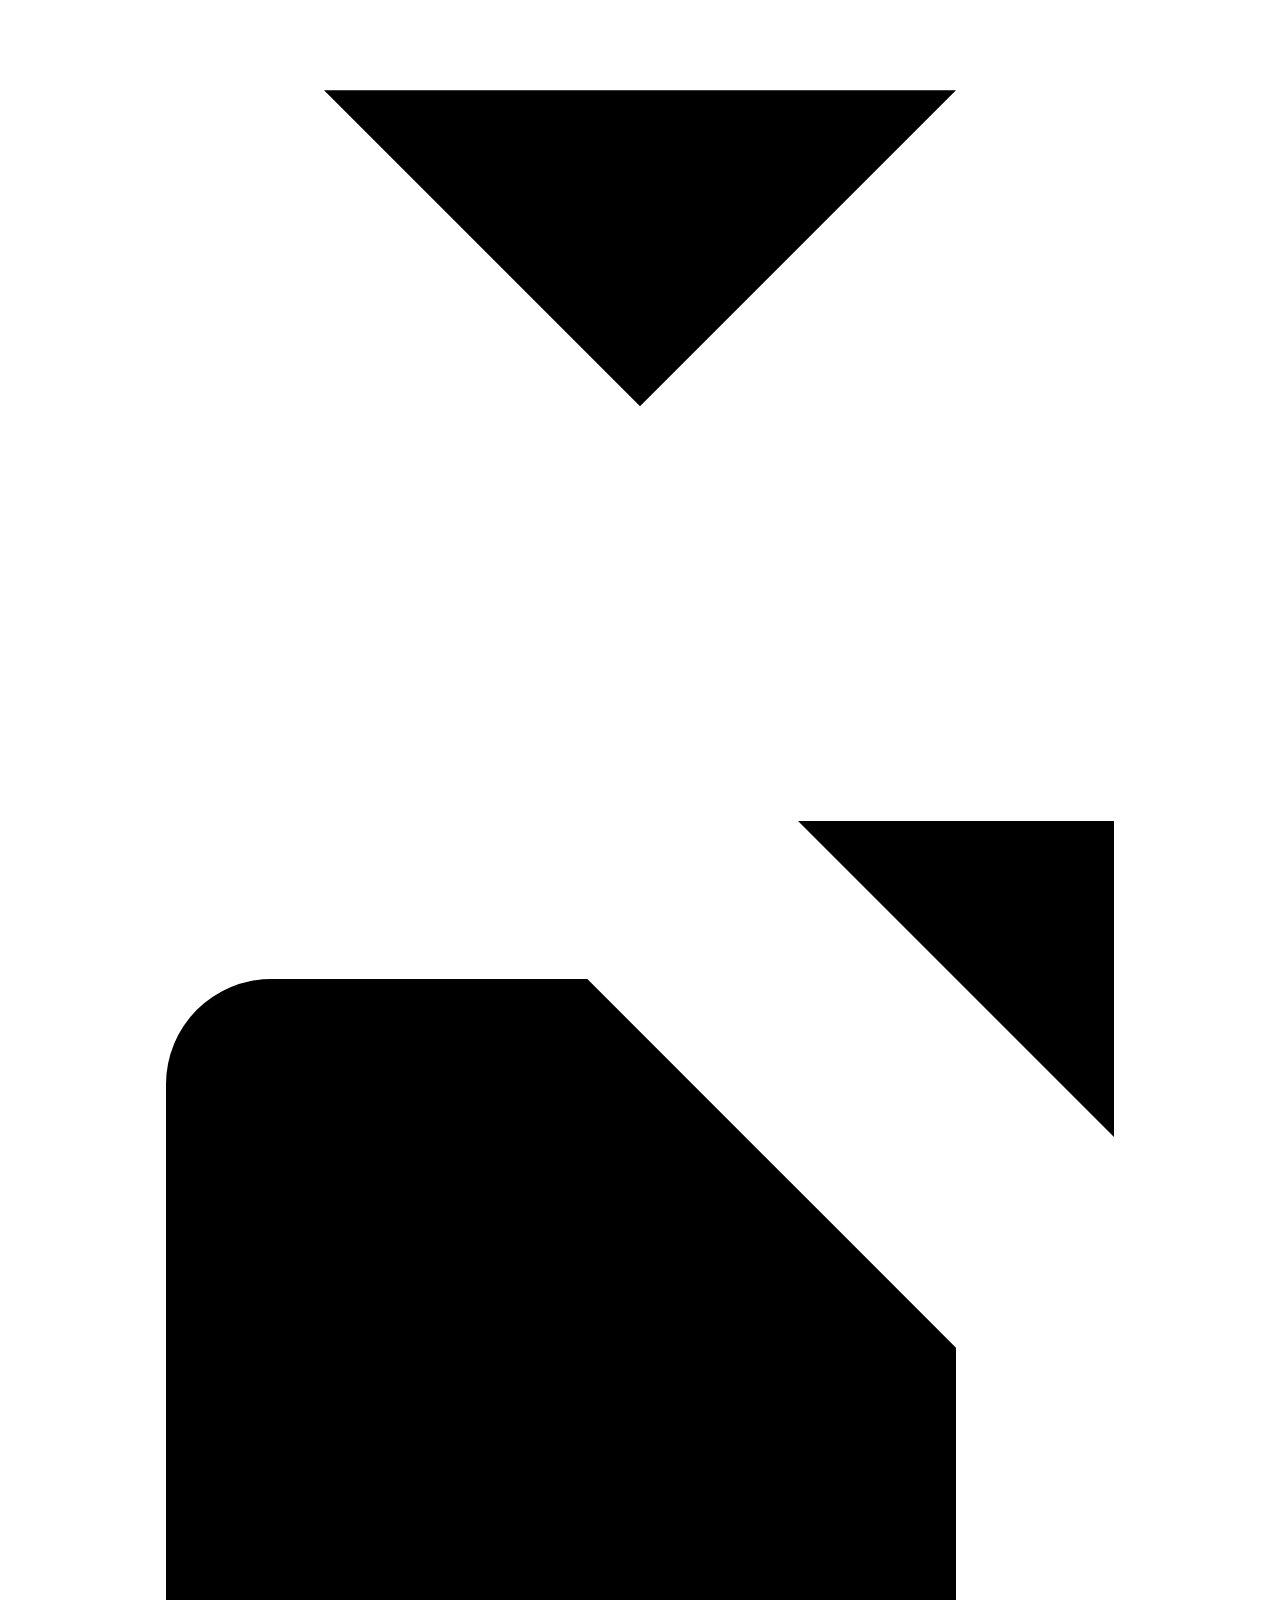
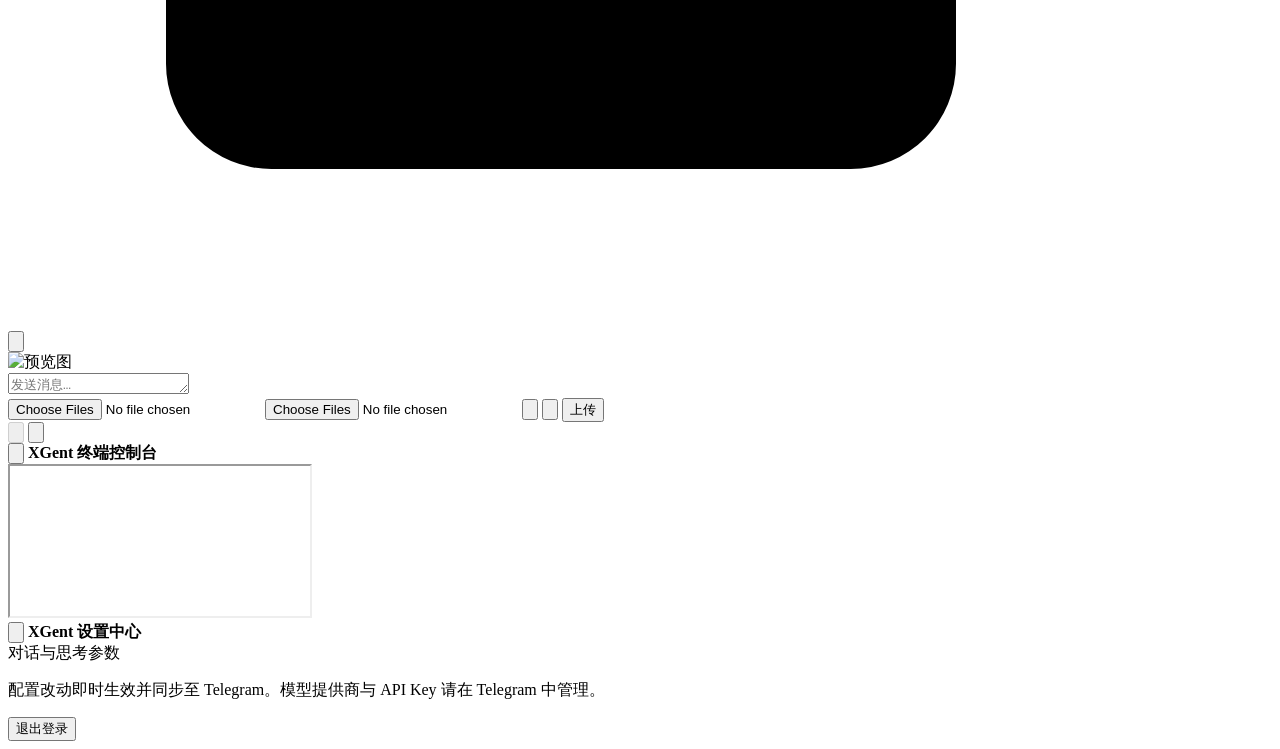
==== commit 38bcc135: "拆分网页附件与服务器上传，复用电报文件拼接并保留同步 Web 附件和服务器上传使用独立入口，支持多文件批次、磁盘流式接收和幂等重试，不再套用 Telegram 接收大小限制。附件继续按现有会话路由同步" ====
--- a/xgent_app/webui/index.html
+++ b/xgent_app/webui/index.html
@@ -159,8 +159,10 @@
       </div>
       <div class="composer-row">
         <input type="file" id="file-input" class="hidden" multiple>
+        <input type="file" id="server-upload-input" class="hidden" multiple>
         <button id="btn-composer-menu" class="icon-btn" type="button" title="命令菜单 (Ctrl / ⌘ K)" aria-label="命令菜单" aria-expanded="false" aria-controls="composer-commands"><svg class="icon" viewBox="0 0 24 24" aria-hidden="true"><use href="#i-menu"/></svg></button>
         <button id="btn-attach" class="icon-btn" title="添加附件或拖入文件" aria-label="附件"><svg class="icon" viewBox="0 0 24 24"><use href="#i-attach"/></svg></button>
+        <button id="btn-server-upload" class="icon-btn" type="button" title="上传到服务器，只将文件路径交给 AI" aria-label="上传到服务器">上传</button>
         <div id="wb-chat-controls" aria-label="模型与生成设置"></div>
         <button id="btn-send" class="send-btn" disabled title="发送消息 (Enter)" aria-label="发送"><svg class="icon" viewBox="0 0 24 24"><use href="#i-send"/></svg></button>
         <button id="btn-stop" class="stop-btn hidden" title="停止生成" aria-label="停止"><svg class="icon" viewBox="0 0 24 24"><use href="#i-stop"/></svg></button>
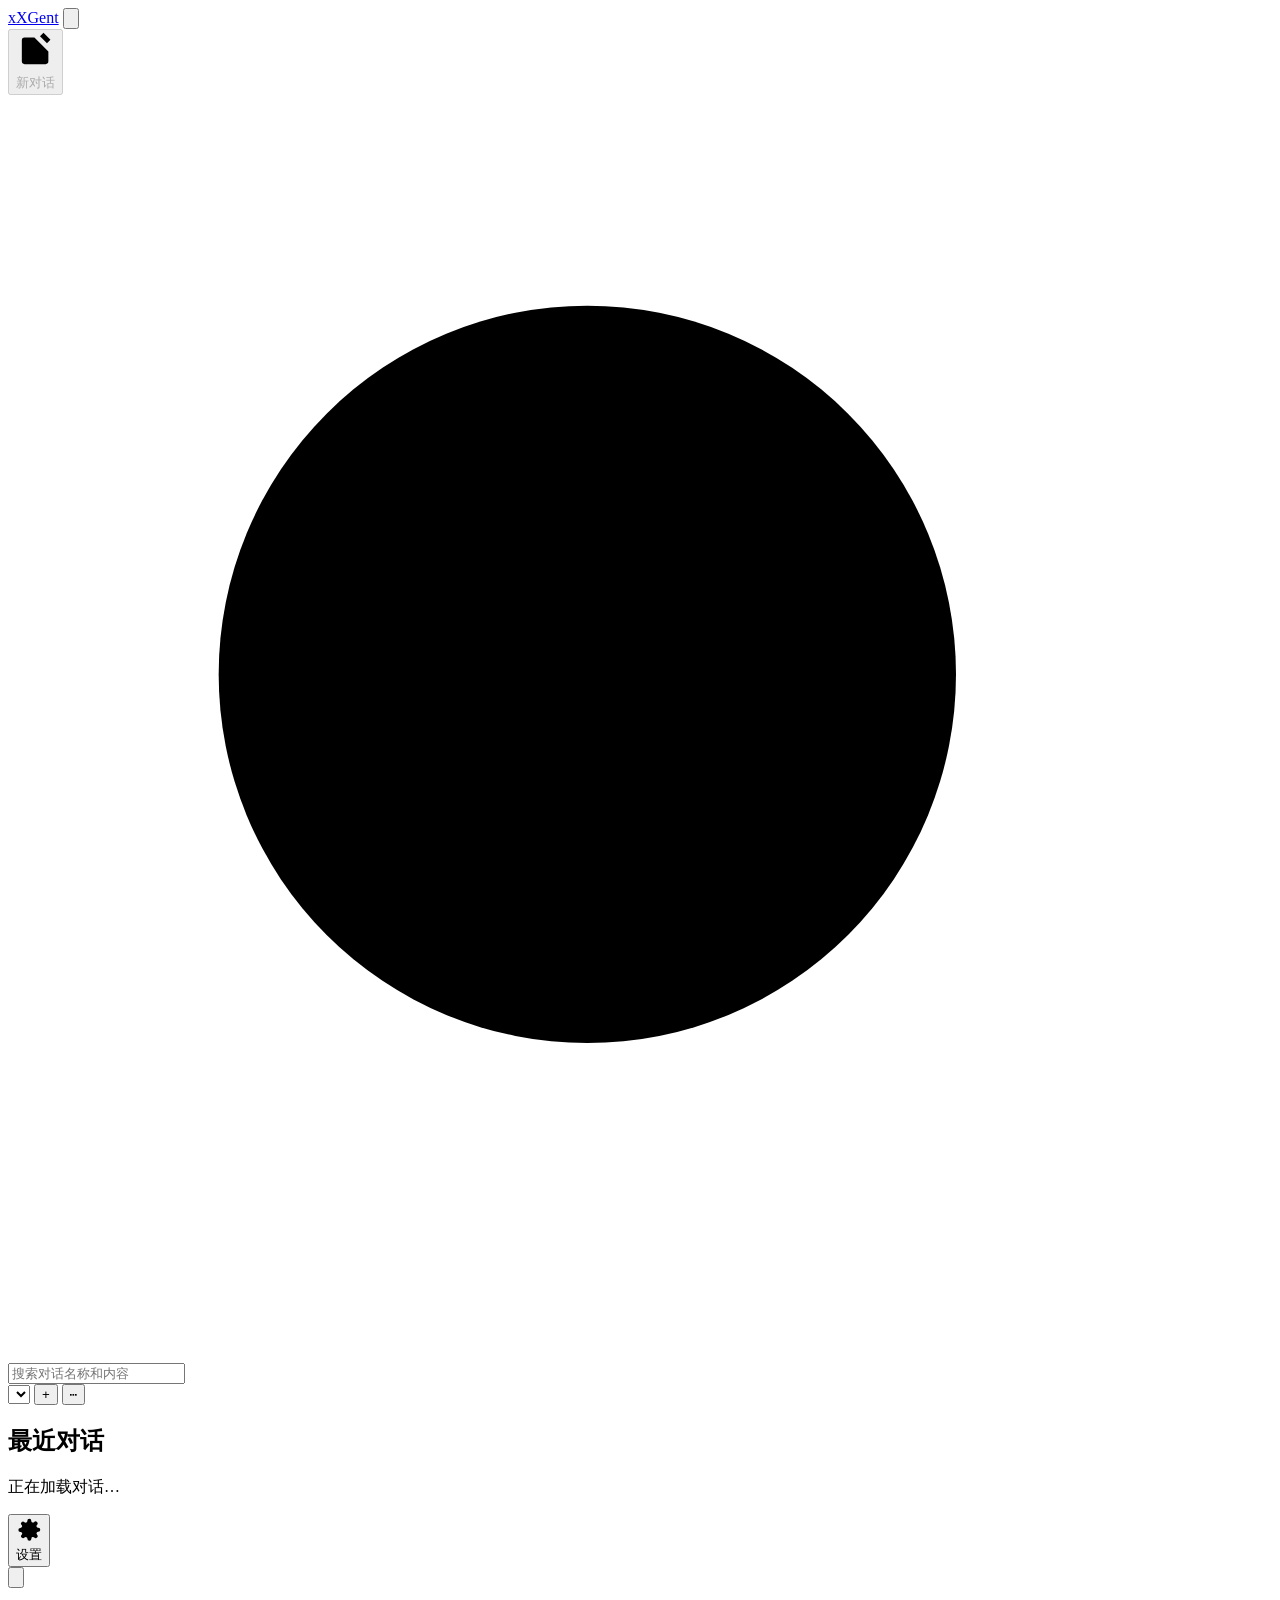
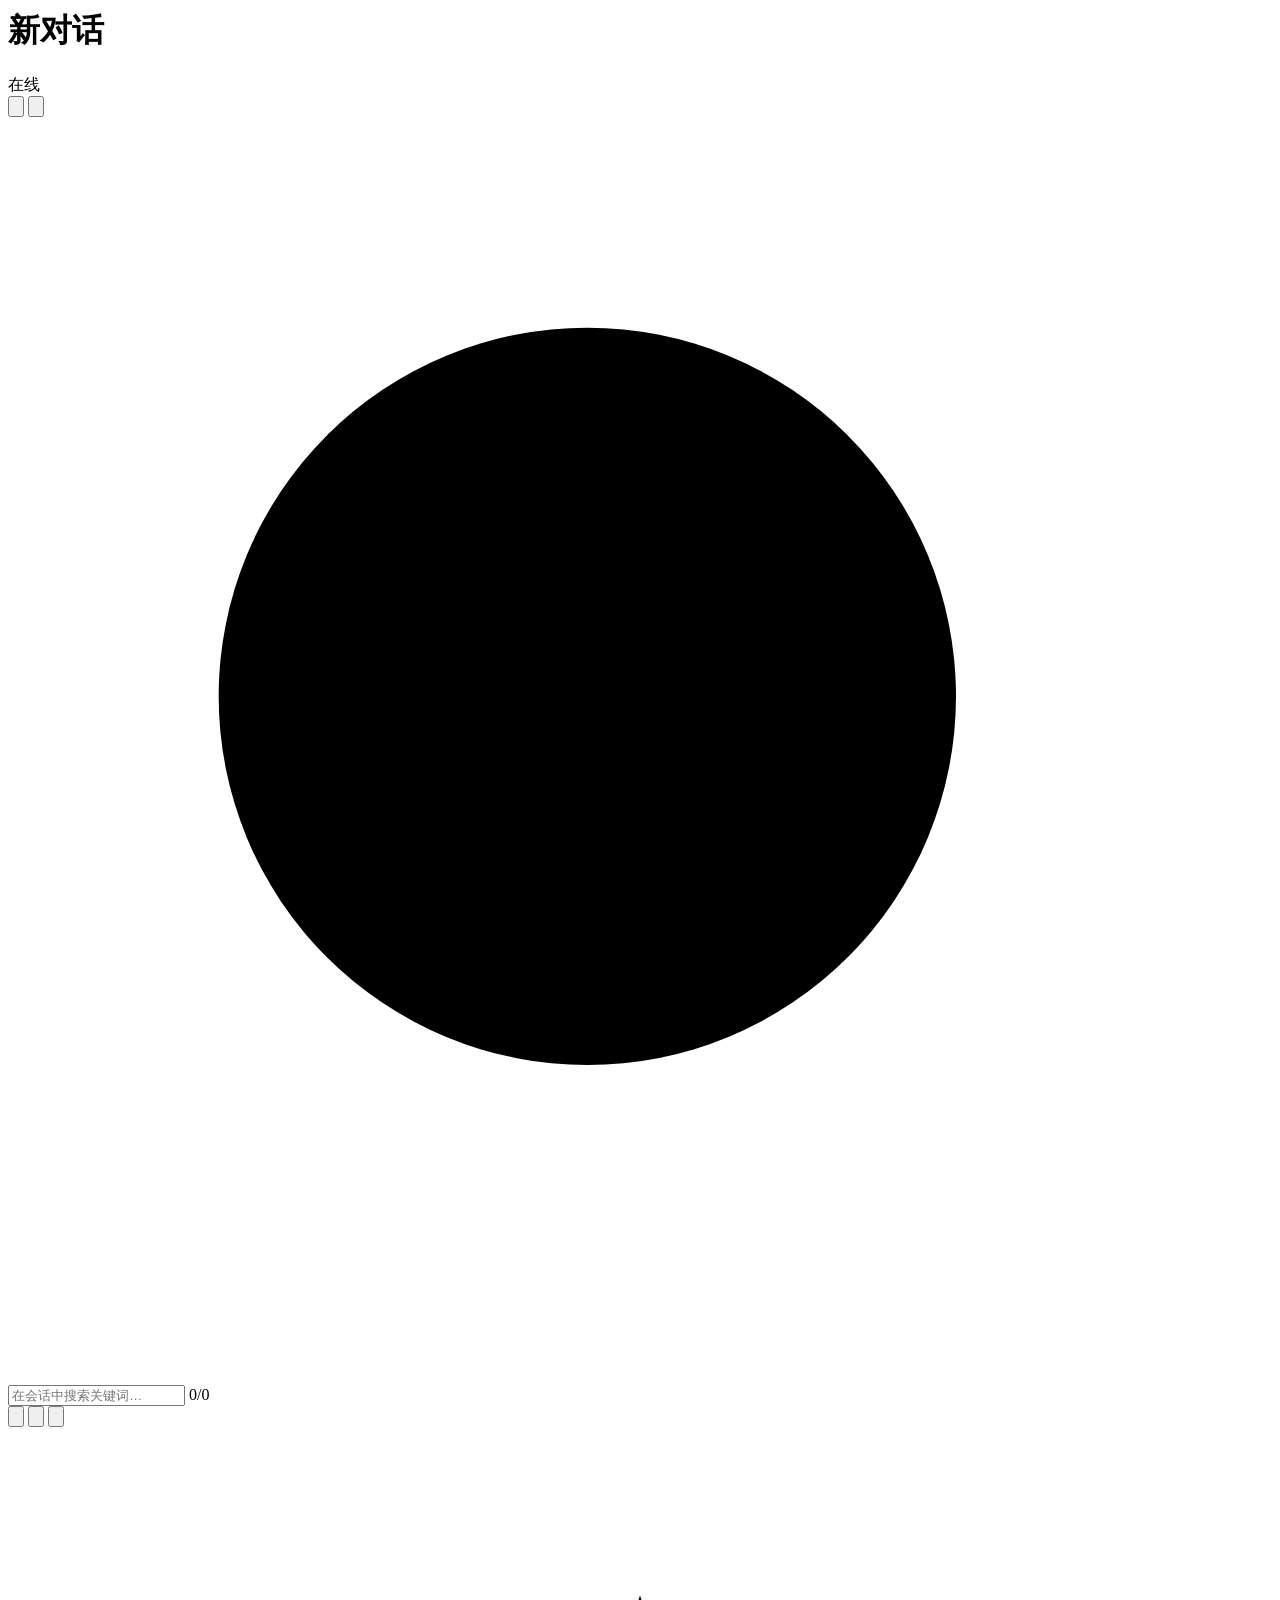
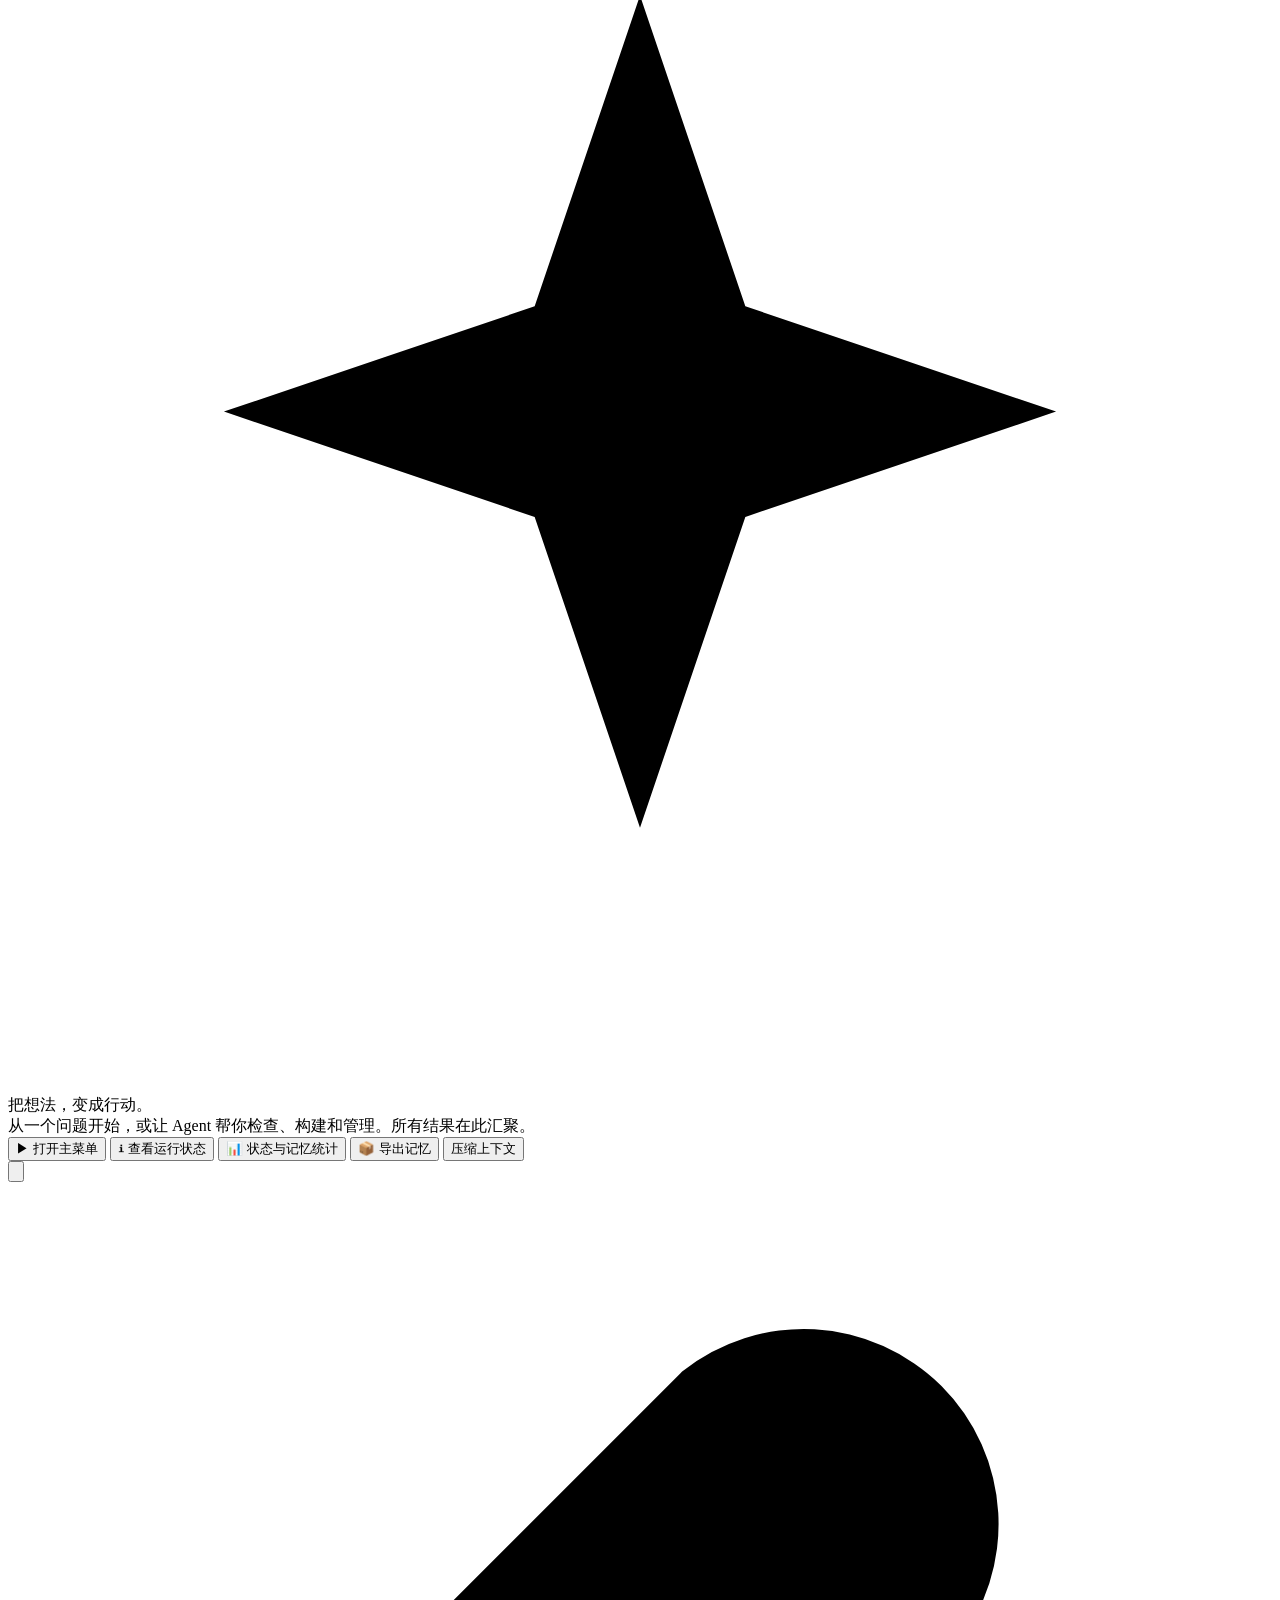
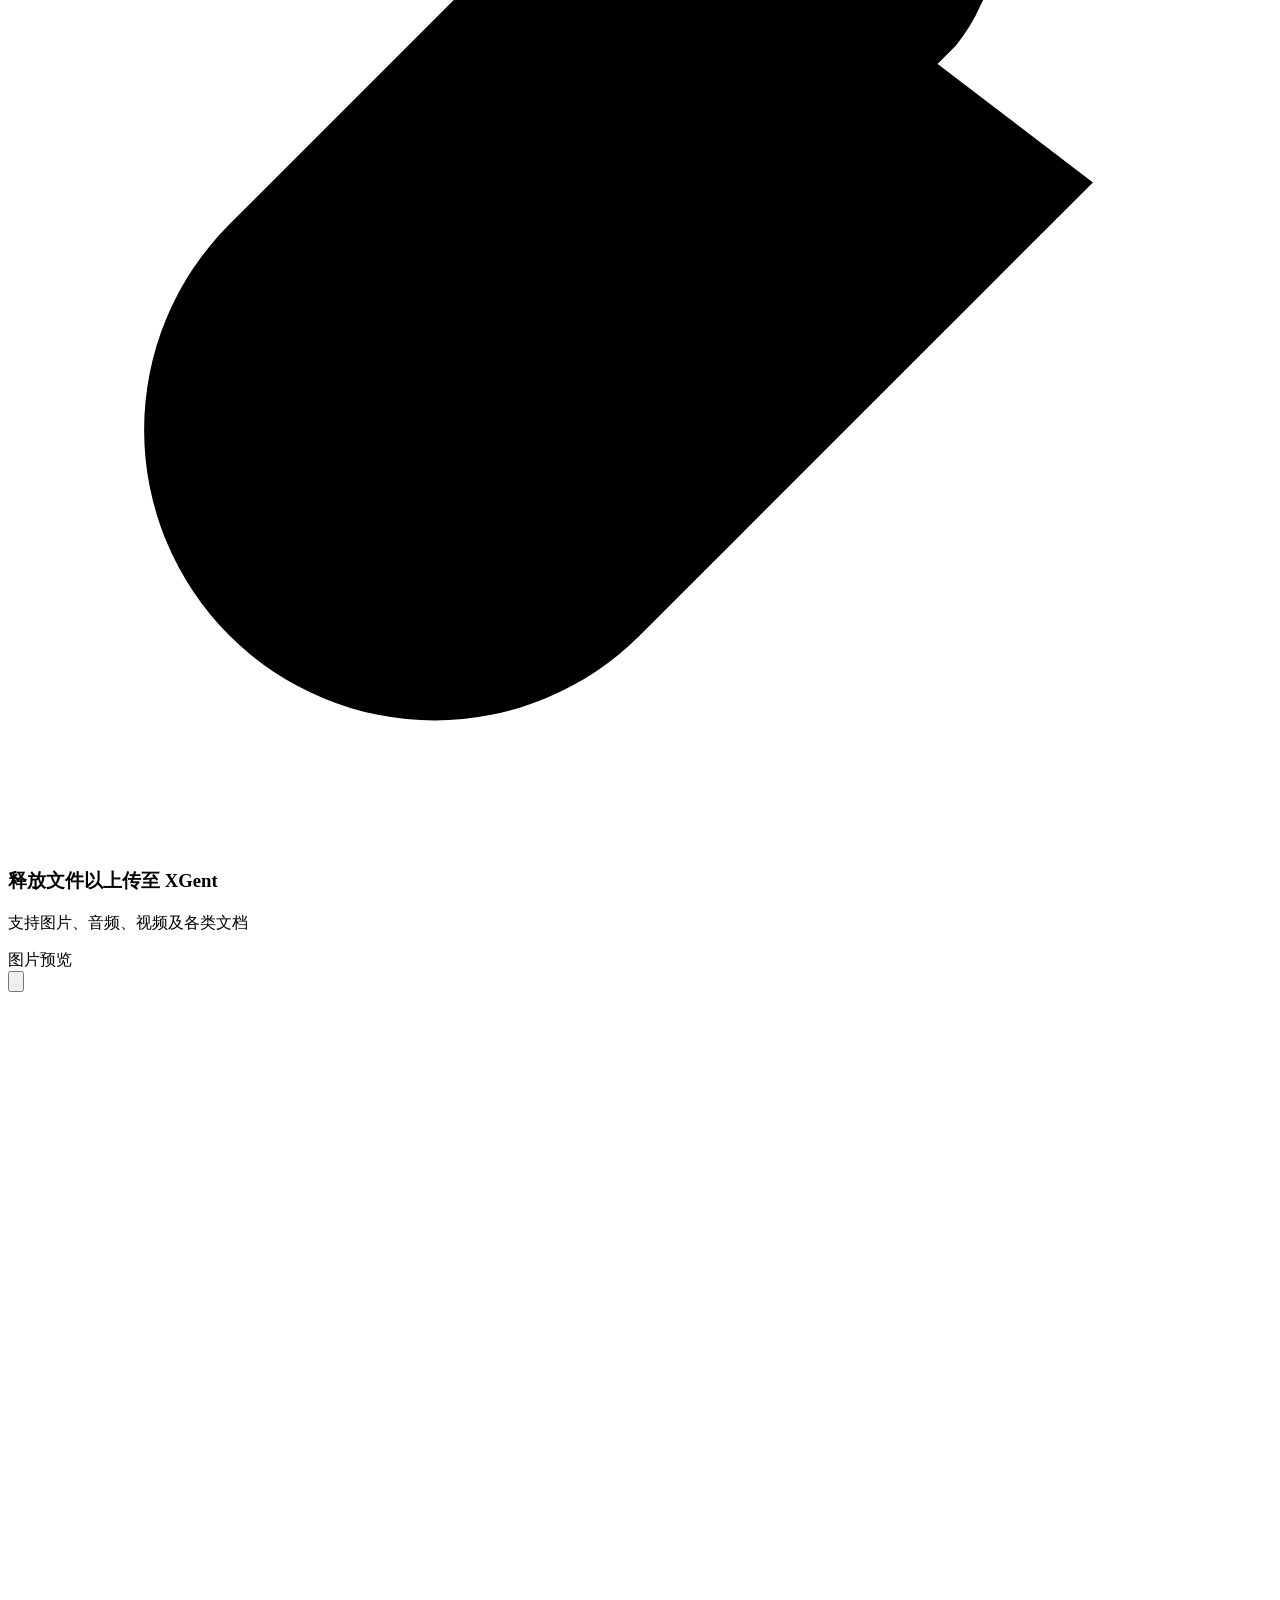
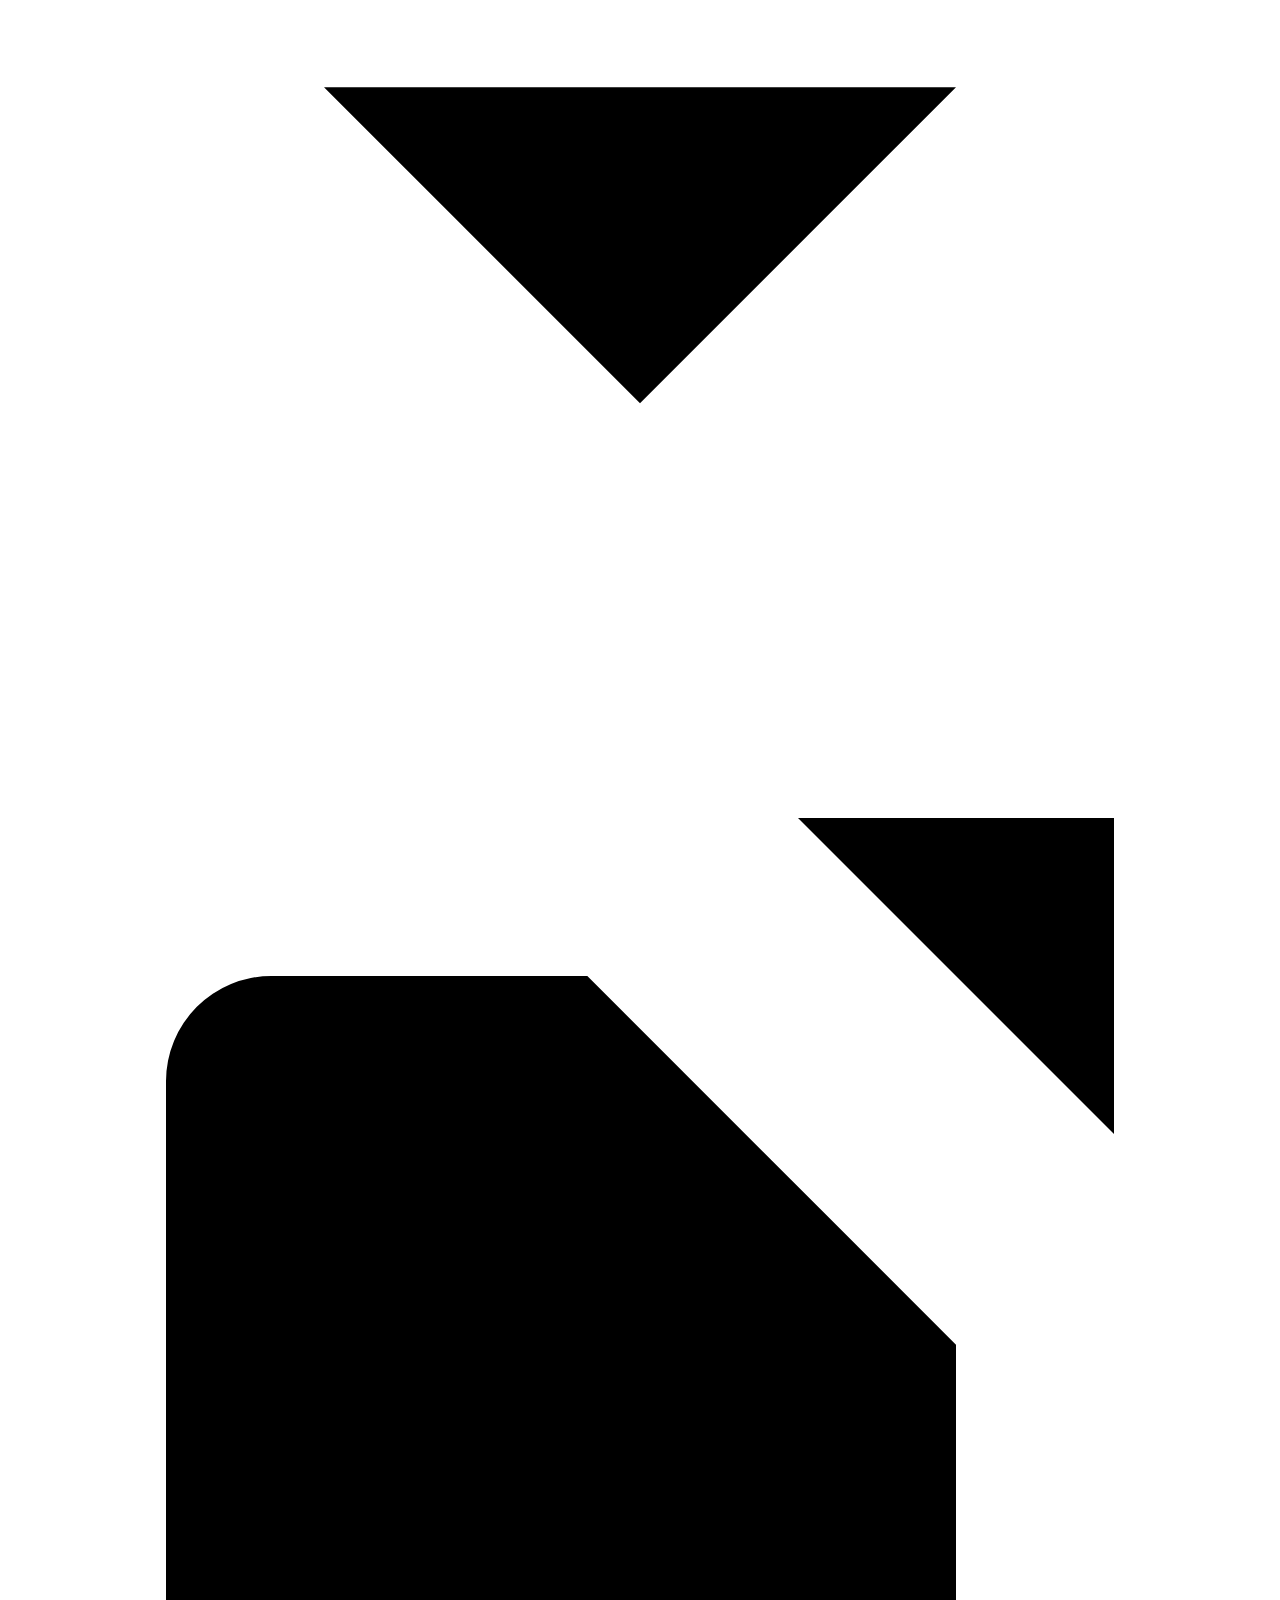
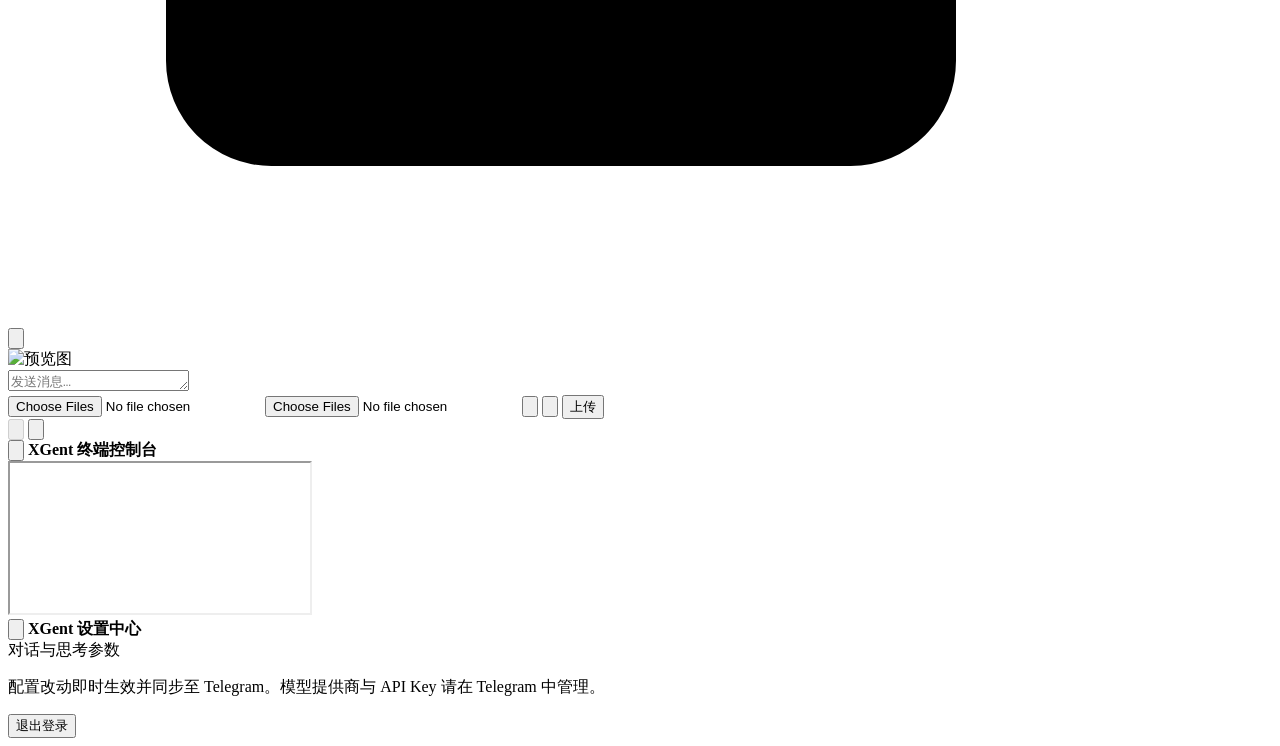
==== commit a81d14b2: "精确对话分支、安全回合撤回与完整交互支持 合并 8370d1b、f2684e3、a6a29ff、f5847be、ecaecbd 共 5 个提交。  功能范围与详细说明：  1. 精确对话分支与" ====
--- a/xgent_app/webui/index.html
+++ b/xgent_app/webui/index.html
@@ -9,6 +9,7 @@
 <link rel="stylesheet" href="/assets/chat.css">
 <link rel="stylesheet" href="/assets/workbench.css">
 <link rel="stylesheet" href="/assets/conversations.css">
+<link rel="stylesheet" href="/assets/global-search.css">
 <link rel="stylesheet" href="/assets/reading.css">
 <link rel="stylesheet" href="/assets/knowledge.css">
 </head>
@@ -39,6 +40,8 @@
     <g id="i-zoom-in"><circle cx="11" cy="11" r="7"/><path d="m20 20-3.5-3.5M11 8v6M8 11h6"/></g>
     <g id="i-rotate"><path d="M21.5 2v6h-6M21.34 15.57a9 9 0 1 1-.57-8.38l6.67-5.19"/></g>
     <g id="i-external"><path d="M18 13v6a2 2 0 0 1-2 2H5a2 2 0 0 1-2-2V8a2 2 0 0 1 2-2h6M15 3h6v6M10 14 21 3"/></g>
+    <g id="i-branch"><circle cx="18" cy="6" r="3"/><circle cx="6" cy="18" r="3"/><path d="M6 3v12M18 9a9 9 0 0 1-9 9"/></g>
+    <g id="i-undo"><path d="M9 14 4 9l5-5"/><path d="M4 9h10.5a5.5 5.5 0 0 1 0 11H11"/></g>
   </defs>
 </svg>
 
@@ -50,8 +53,13 @@
   <button id="conversation-new" class="conv-new" type="button" disabled><svg class="icon" viewBox="0 0 24 24" aria-hidden="true"><path d="M13.5 5.5 18.5.5l5 5-5 5M16 3 5 14l-1 6 6-1L21 8M12 4H5a2 2 0 0 0-2 2v15a2 2 0 0 0 2 2h15a2 2 0 0 0 2-2v-7" transform="translate(1 0) scale(.86)"/></svg><span>新对话</span></button>
   <div class="conv-search-wrap">
     <svg class="icon" viewBox="0 0 24 24" aria-hidden="true"><use href="#i-search"/></svg>
-    <input id="conversation-search" type="search" aria-label="搜索对话" placeholder="搜索对话" autocomplete="off" spellcheck="false">
+    <input id="conversation-search" type="search" aria-label="搜索对话名称和内容" placeholder="搜索对话名称和内容" maxlength="200" autocomplete="off" spellcheck="false">
     <button id="conversation-search-clear" class="conv-icon-button" type="button" aria-label="清除对话搜索" hidden><svg class="icon" viewBox="0 0 24 24" aria-hidden="true"><use href="#i-close"/></svg></button>
+  </div>
+  <div id="conversation-groups" class="conv-groups" aria-label="对话分组">
+    <select id="conversation-group-select" aria-label="选择对话分组"></select>
+    <button id="conversation-group-new" class="conv-icon-button" type="button" aria-label="新建分组" title="新建分组">+</button>
+    <button id="conversation-group-edit" class="conv-icon-button" type="button" aria-label="管理当前分组" title="管理当前分组">⋯</button>
   </div>
   <div class="conv-section-head"><h2 id="conversation-list-title">最近对话</h2><button id="conversation-view-back" type="button" hidden>返回最近</button></div>
   <div id="conversation-sync-error" class="conv-sync-error" role="status" hidden></div>
@@ -65,7 +73,7 @@
       <nav id="wb-nav-links" aria-label="工作台导航"></nav>
       <div class="workspace-menu-label">对话与账户</div>
   <button id="conversation-archive-view" class="conv-archive-link" type="button"><svg class="icon" viewBox="0 0 24 24" aria-hidden="true"><path d="M4 8h16v12H4zM3 4h18v4H3zM10 12h4"/></svg><span>已归档</span><span id="conversation-archive-count" class="conv-count" hidden></span></button>
-      <button id="btn-search" type="button" role="menuitem" title="查找消息 (Ctrl+F)" aria-label="查找消息"><svg class="icon" viewBox="0 0 24 24" aria-hidden="true"><use href="#i-search"/></svg><span>查找当前对话</span></button>
+      <button id="btn-search" type="button" role="menuitem" title="全局搜索 (Ctrl+F)" aria-label="全局搜索"><svg class="icon" viewBox="0 0 24 24" aria-hidden="true"><use href="#i-search"/></svg><span>全局搜索</span></button>
       <button id="btn-settings" type="button" role="menuitem" aria-label="偏好与安全"><svg class="icon" viewBox="0 0 24 24" aria-hidden="true"><use href="#i-settings"/></svg><span>偏好与安全</span></button>
       <button id="wb-logout" type="button" role="menuitem" aria-label="退出登录"><svg class="icon" viewBox="0 0 24 24" aria-hidden="true"><path d="M10 4H4v16h6M14 8l4 4-4 4M8 12h10"/></svg><span>退出登录</span></button>
     </div>
@@ -101,7 +109,7 @@
 
 <section id="wb-chat" aria-label="对话">
 <div id="conversation-running" class="conv-running" role="status" hidden></div>
-<div id="wb-history-controls"><button id="wb-earlier">↑ 加载更早记录</button><button id="wb-newer" disabled>加载较新记录 ↓</button><span id="wb-history-state" role="status"></span><button id="wb-latest">回到最新 ↓</button></div>
+<div id="history-loading-state" role="status" hidden><span id="wb-history-state"></span><button id="history-retry" type="button" hidden>重试加载</button></div>
 <main id="log" aria-label="消息记录"></main>
 
 <div id="empty-state" class="hidden">
@@ -162,13 +170,13 @@
         <input type="file" id="server-upload-input" class="hidden" multiple>
         <button id="btn-composer-menu" class="icon-btn" type="button" title="命令菜单 (Ctrl / ⌘ K)" aria-label="命令菜单" aria-expanded="false" aria-controls="composer-commands"><svg class="icon" viewBox="0 0 24 24" aria-hidden="true"><use href="#i-menu"/></svg></button>
         <button id="btn-attach" class="icon-btn" title="添加附件或拖入文件" aria-label="附件"><svg class="icon" viewBox="0 0 24 24"><use href="#i-attach"/></svg></button>
-        <button id="btn-server-upload" class="icon-btn" type="button" title="上传到服务器，只将文件路径交给 AI" aria-label="上传到服务器">上传</button>
+        <button id="btn-server-upload" class="icon-btn" type="button" title="上传到服务器并同步 Telegram，仅将路径交给 AI" aria-label="上传到服务器">上传</button>
         <div id="wb-chat-controls" aria-label="模型与生成设置"></div>
         <button id="btn-send" class="send-btn" disabled title="发送消息 (Enter)" aria-label="发送"><svg class="icon" viewBox="0 0 24 24"><use href="#i-send"/></svg></button>
         <button id="btn-stop" class="stop-btn hidden" title="停止生成" aria-label="停止"><svg class="icon" viewBox="0 0 24 24"><use href="#i-stop"/></svg></button>
       </div>
     </div>
-    <div id="composer-options-popover" aria-label="输入选项" hidden></div>
+    <div id="composer-options-popover" aria-label="输入选项" hidden><div id="conversation-lineage" class="conversation-lineage" hidden></div></div>
     <p id="composer-option-error" role="status" hidden></p>
     <section id="composer-commands" aria-label="命令列表" hidden></section>
     <div id="cmd-suggest" class="cmd-suggest hidden"></div>
